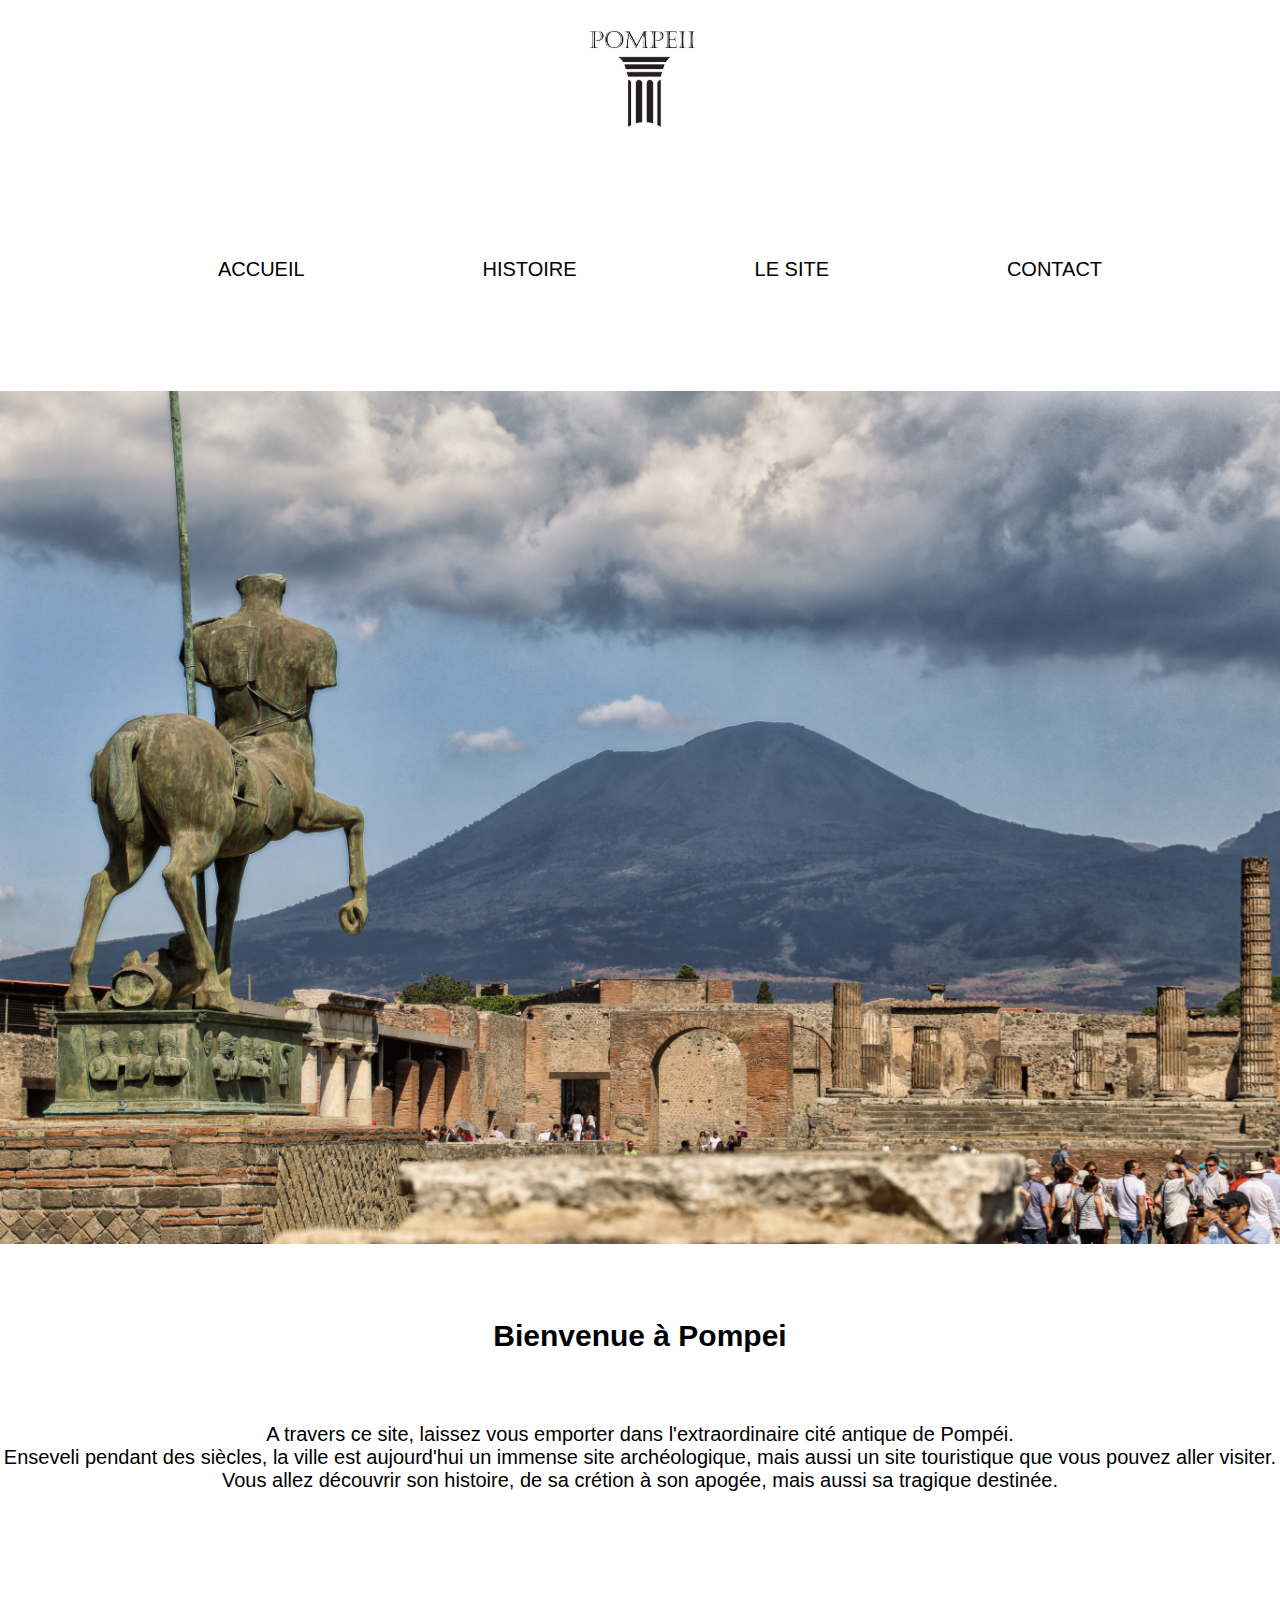
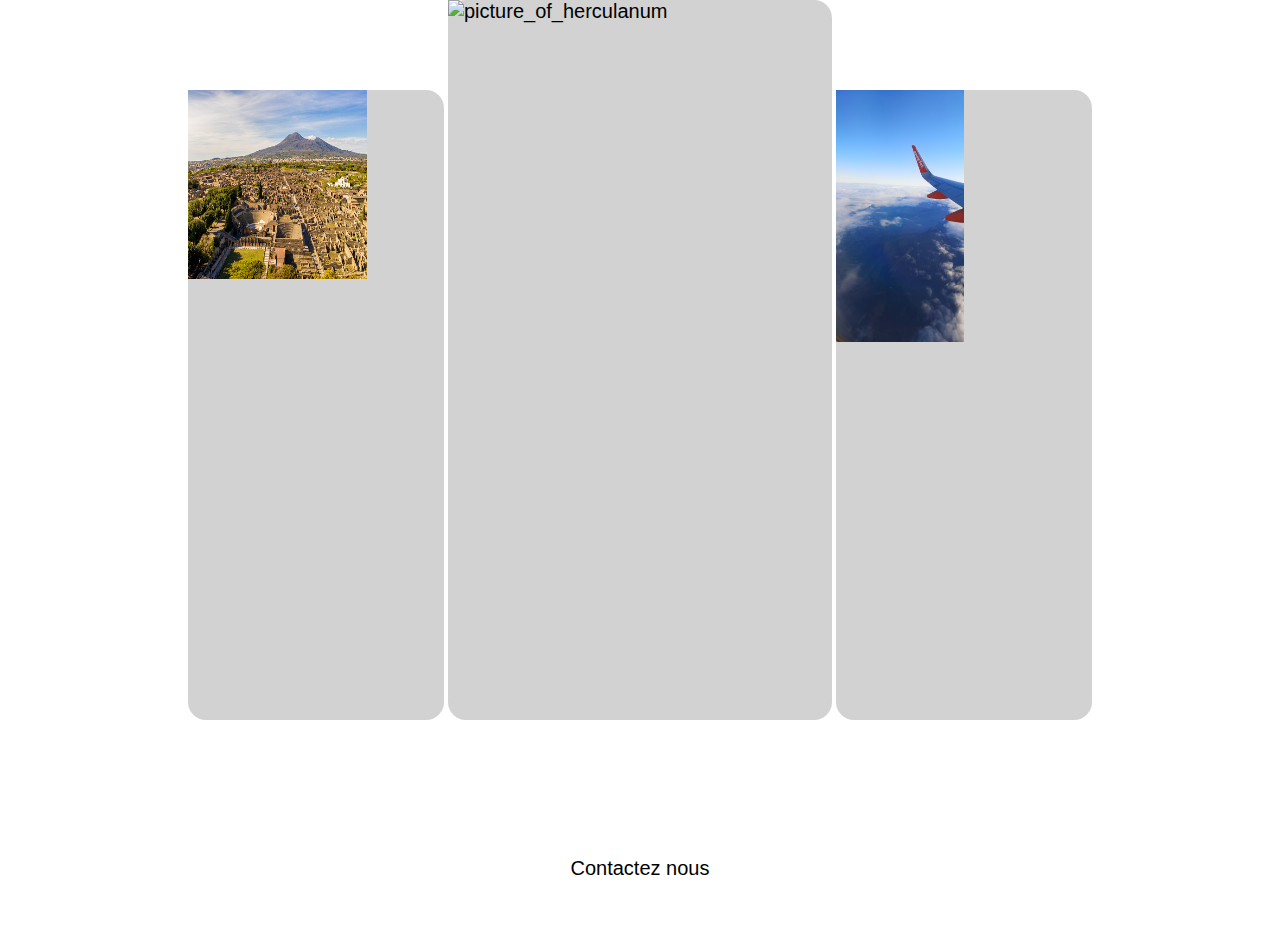
==== index.html @ 2f0d72a9 "add slider and modify files" ====
<!DOCTYPE html>
<html lang="fr">
<head>
    <meta charset="UTF-8">
    <meta http-equiv="X-UA-Compatible" content="IE=edge">
    <meta name="viewport" content="width=device-width, initial-scale=1.0">
    <title>Document</title>
    <link rel="stylesheet" href="style.css">
</head>
<body>
    <div class="div_logo">
        <img class="logo" src="assets/logo-pompei.jpg" alt="logo-pompei">
    </div>
    <header>
        <ul class="menu">
            <li><a href="index.html">ACCUEIL</a></li>
            <li><a href="history.html">HISTOIRE</a></li>
            <li><a href="site.html">LE SITE</a></li>
            <li><a href="contact.html">CONTACT</a></li>
        </ul>
    </header>
    <div class="home">
        <img class="img_home"src="assets/accueil/photo-accueil.jpg" alt="photo_statue_pompei">
    </div>
    <h2>Bienvenue à Pompei</h2>
        <div class="word_home">
            <p>A travers ce site, laissez vous emporter dans l'extraordinaire cité antique de Pompéi.</br>
             Enseveli pendant des siècles, la ville est aujourd'hui un immense site archéologique, mais aussi un site touristique que vous pouvez aller visiter. </br>
             Vous allez découvrir son histoire, de sa crétion à son apogée, mais aussi sa tragique destinée.</p>
        </div>
        <section class="section_img">
            <div class="container_home">
                <img src="assets/accueil/photo-aerienne.jpg" alt="area_of_pompei" width="70%" height="30%">
            </div>
            <div class="container_home2">
                <img class="img_herc" src="assets/accueil/Herculanum.jpg" alt="picture_of_herculanum" width="70%">
            </div>   
            <div class="container_home3">
                <img src="assets/accueil/photo-avion.jpg" alt="picture_by_a_plane" width="50%" height="40%">
            </div>
        </section>
    <footer><a href="contact.html">Contactez nous</a></footer>
</body>
</html>
---- style.css ----
*{
    text-decoration: none;
    font-family:'Georgia','Lucida Sans', 'Lucida Sans Regular', 'Lucida Grande', 'Lucida Sans Unicode', 'Geneva', Verdana, sans-serif
}
    body{
    width: 100%;
    margin:0;
    font-size: 20px;
}
/* CSS body*/
/*CSS header*/
.div_logo{
    width: 100%;
    display: flex;
    justify-content: center;
}

.logo{
    width:15%;
    margin: auto;
}

.menu{
    display: flex;
    justify-content: space-evenly;
    list-style: none;
    padding-top: 10vh;
    padding-bottom: 10vh;
}

.menu a{
    font-size: 20px;
    color: black;
}

.menu a:hover{
   color: red;
   font-size: 32px;
}
/*CSS header*/
/*CSS home*/
.home{
    width: 100%;
}

.img_home{
    width: 100%;
    height: auto;
}

h2{
    padding-top: 5vh;
    padding-bottom: 5vh;
    margin-left: 10%;
    margin-right: 10%;
    text-align: center;
}

.word_home{
text-align: center;
padding-bottom: 20vh;
}

.section_img{
    width: 100%;
    height: 50vh;
    display: flex;
    justify-content: center;
    align-items: flex-end;
    padding-top: 20vh;
    padding-bottom: 10vh;
    
}

.container_home, .container_home3{
    border: 2px solid white;
    border-radius: 20px;
    width: 20%;
    height: 70vh;
    background-color: rgb(210, 210, 210);
}

.container_home2{
    border: 2px solid white;
    border-radius: 20px;
    width: 30%;
    height: 80vh;
    background-color: rgb(210, 210, 210);
}
/*CSS home*/
/*CSS history*/
.history{
    width: 100%;
}

.img_history{
    width: 100%;
    
}

.scetion_history{
    width: 100%;
}

.div_history{
    padding-left: 5%;
    padding-right: 5%;
}

.panorama{
    width: 100%;
    height: 40vh;
    padding-bottom: 10vh;
    padding-top: 10vh;
    display: flex;
    justify-content: center;
}
    


.img-history2{
    width: 100%;
    display: flex;
    justify-content: space-around;
    padding-top: 10vh;
    padding-bottom: 10vh;
}
/*CSS history*/
/*CSS site*/
.site{
    width: 100%;
}

.img_site{
    width: 100%;
}

.div_slider{
     width: 100%;
     height: 60vh;
     display: flex;
     justify-content: center;
}

 .slider{
    width: 40%;
    height: 50vh;
    animation: animate 120s linear infinite;
    background-size: cover;
    background-color: black;
}

/*@keyframes animate{
    0%,100%{
        background-image: url(assets/slider/photo1);
    }
    7%{
        background-image: url(assets/slider/photo2.jpg);
    }
    13%{
        background-image: url(assets/slider/photo3.jpg);
    }
    20%{
        background-image: url(assets/slider/photo4.jpg);
    }
    26%{
        background-image: url(assets/slider/photo5.jpg);
    }
    33%{
        background-image: url(assets/slider/photo6.jpg);
    }
    39%{
        background-image: url(assets/slider/photo7.jpg);
    }
    47%{
        background-image: url(assets/slider/photo8.jpg);
    }
    53%{
        background-image: url(assets/slider/photo9.jpg);
    }
    59%{
        background-image: url(assets/slider/photo10.jpg);
    }
    65%{
        background-image: url(assets/slider/photo11.jpg);
    }
    71%{
        background-image: url(assets/slider/photo12.jpg);
    }
    77%{
        background-image: url(assets/slider/photo13.jpg);
    }
    83%{
        background-image: url(assets/slider/photo14.jpg);
    }
    90%{
        background-image: url(assets/slider/photo15.jpg);
    }
    
}*/
/*CSS site*/
/*CSS footer*/
footer{
    text-align: center;
    padding-bottom: 5vh;
    padding-top: 5vh;
}

footer a{
    color: black;
}
/*CSS footer*/
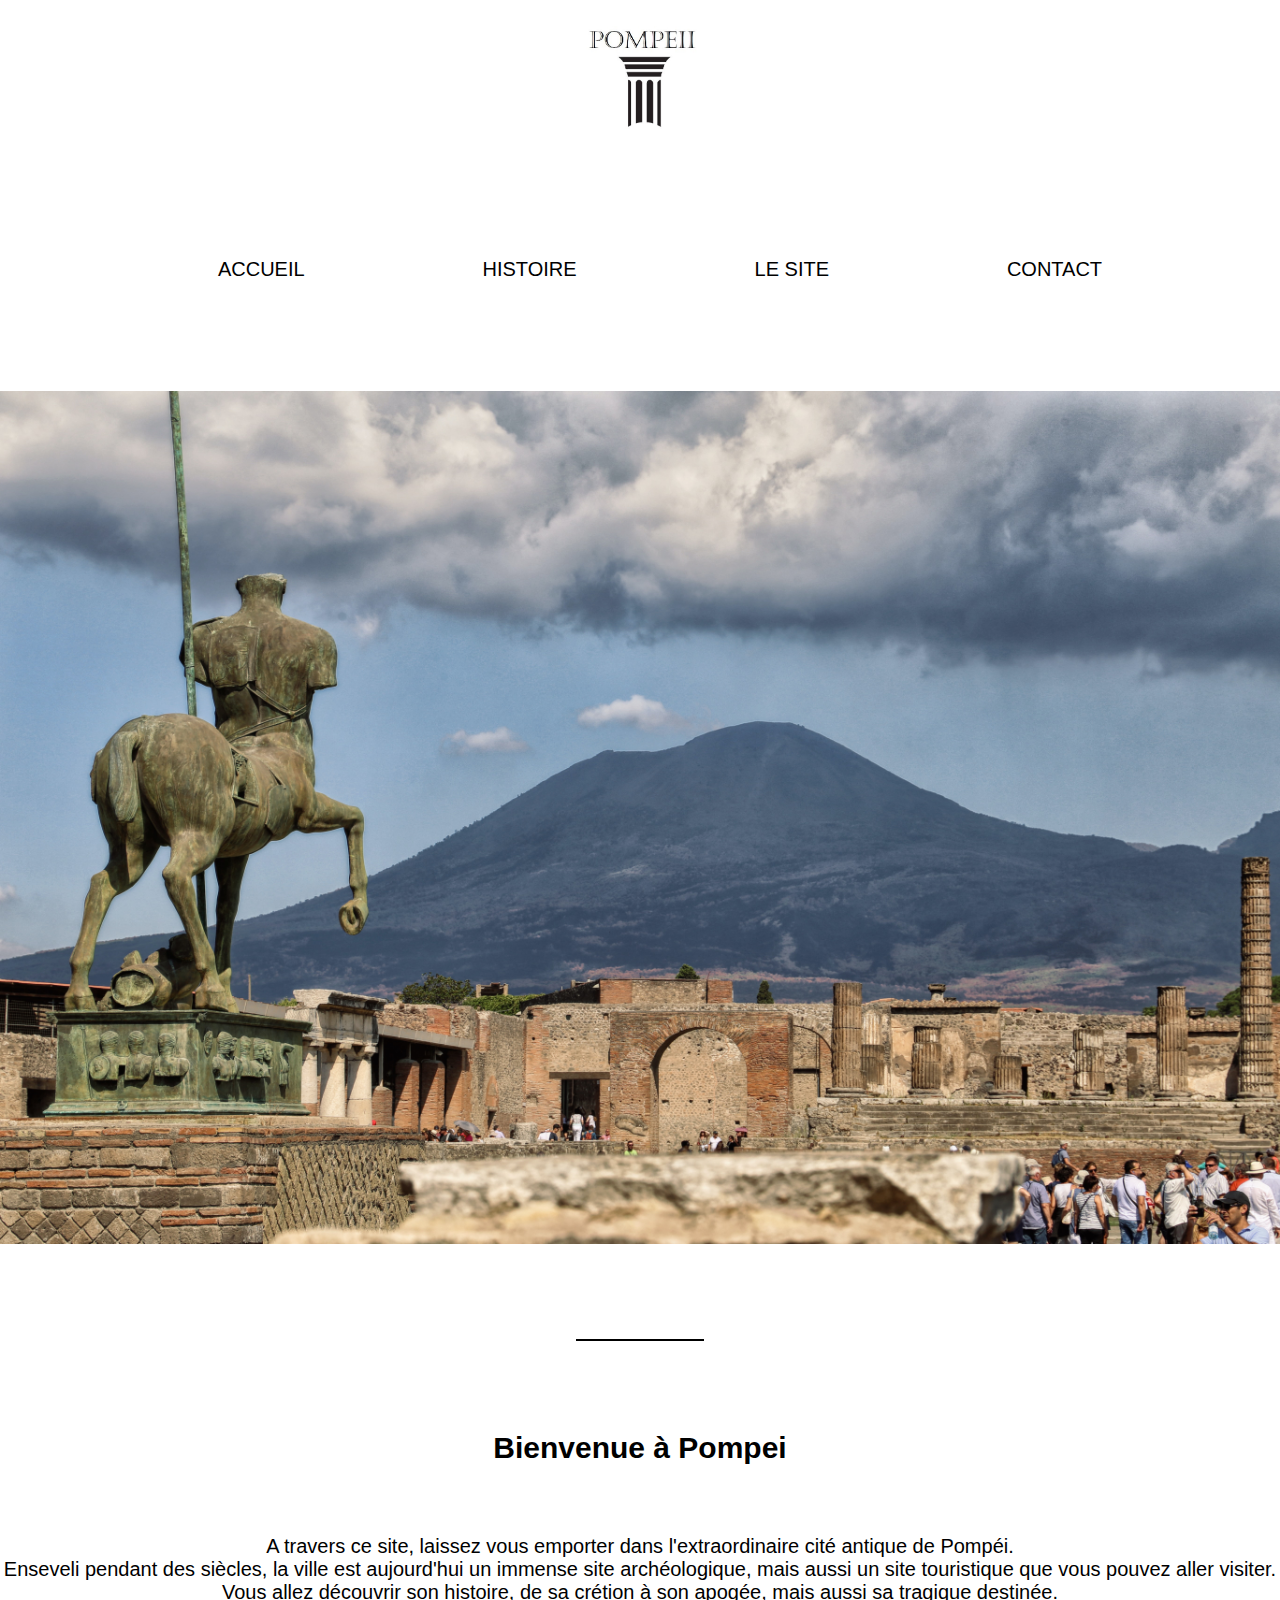
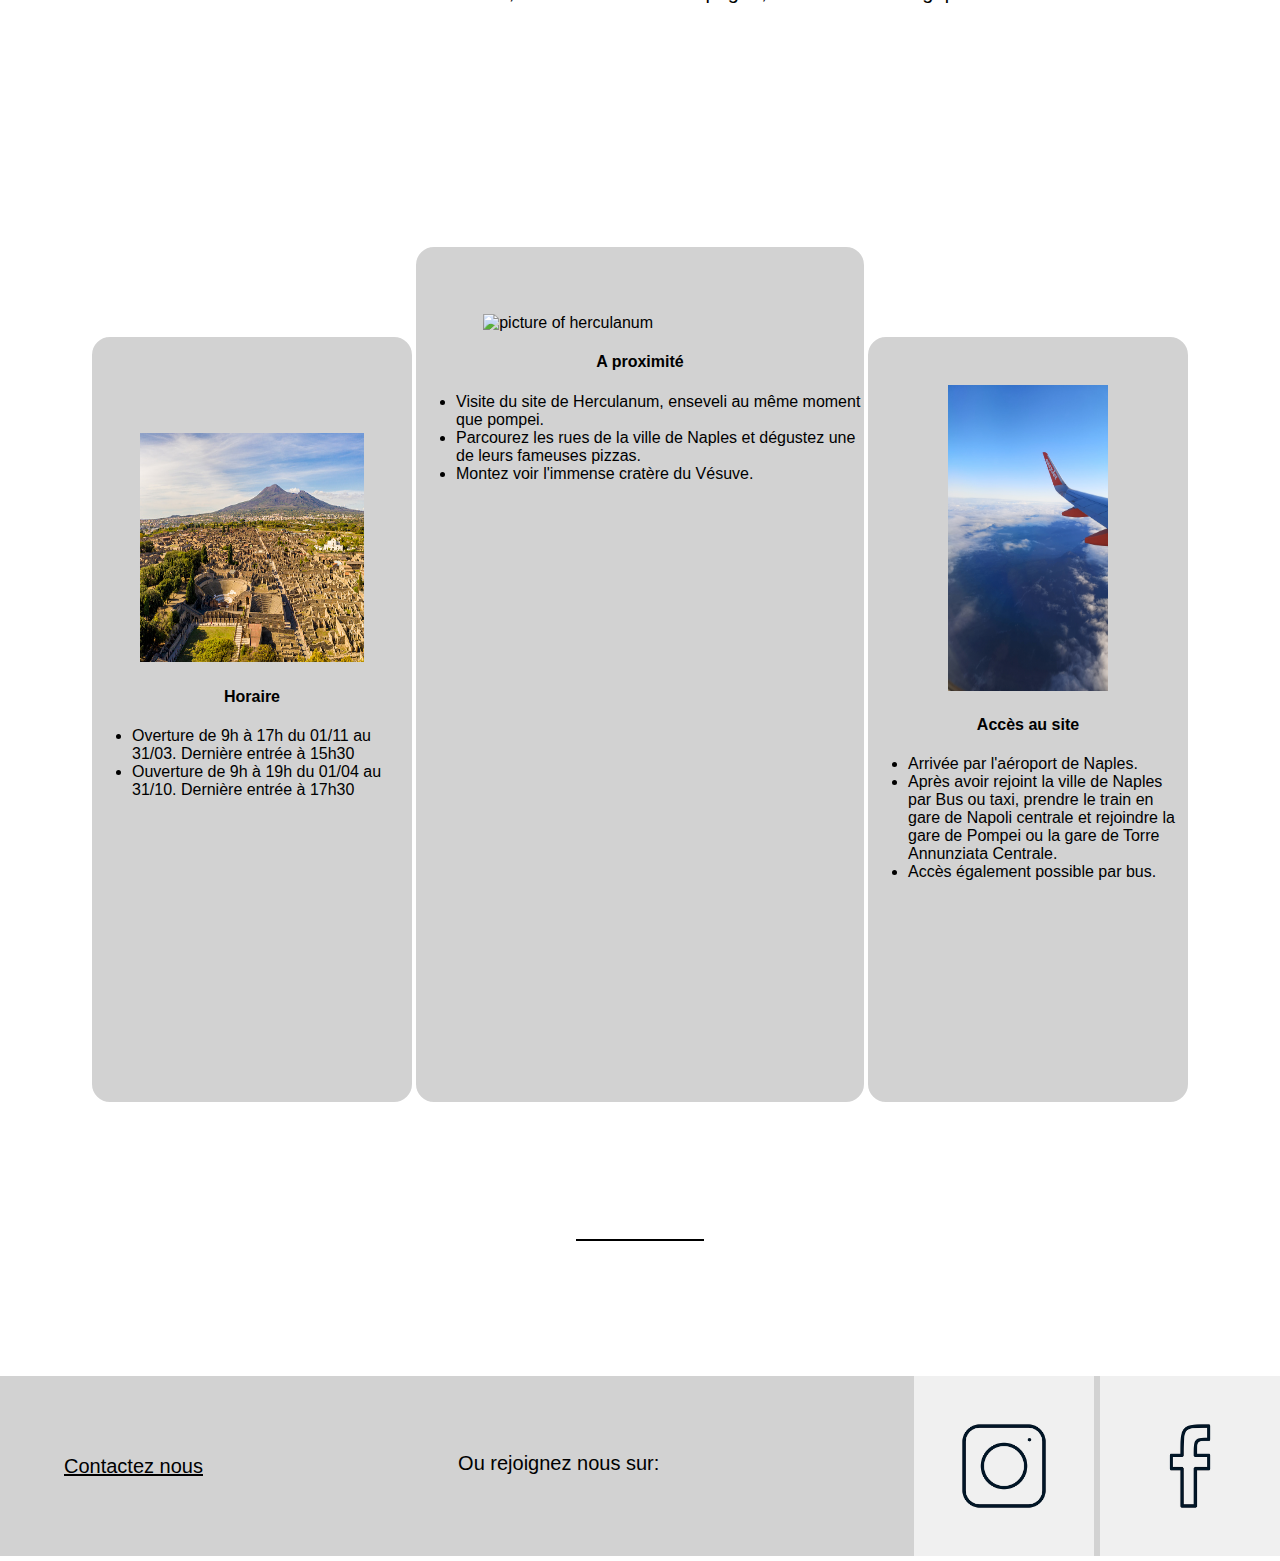
==== commit 05537a04: "modify files and create a carousel" ====
--- a/index.html
+++ b/index.html
@@ -22,6 +22,8 @@
     <div class="home">
         <img class="img_home"src="assets/accueil/photo-accueil.jpg" alt="photo_statue_pompei">
     </div>
+    <div class="border">
+    </div>
     <h2>Bienvenue à Pompei</h2>
         <div class="word_home">
             <p>A travers ce site, laissez vous emporter dans l'extraordinaire cité antique de Pompéi.</br>
@@ -30,15 +32,45 @@
         </div>
         <section class="section_img">
             <div class="container_home">
-                <img src="assets/accueil/photo-aerienne.jpg" alt="area_of_pompei" width="70%" height="30%">
+                <img src="assets/accueil/photo-aerienne.jpg" alt="area of pompei" width="70%" height="30%">
+                <h4>Horaire</h4>
+                <ul>
+                    <li>Overture de 9h à 17h du 01/11 au 31/03. Dernière entrée à 15h30</li>
+                    <li>Ouverture de 9h à 19h du 01/04 au 31/10. Dernière entrée à 17h30</li>
+                </ul>
             </div>
             <div class="container_home2">
-                <img class="img_herc" src="assets/accueil/Herculanum.jpg" alt="picture_of_herculanum" width="70%">
+                <img class="img_herc" src="assets/accueil/Herculanum.jpg" alt="picture of herculanum" width="70%">
+                <h4>A proximité</h4>
+                <ul>
+                    <li>Visite du site de Herculanum, enseveli au même moment que pompei.</li>
+                    <li>Parcourez les rues de la ville de Naples et dégustez une de leurs fameuses pizzas.</li>
+                    <li>Montez voir l'immense cratère du Vésuve.</li>
+                </ul>
             </div>   
             <div class="container_home3">
-                <img src="assets/accueil/photo-avion.jpg" alt="picture_by_a_plane" width="50%" height="40%">
+                <img src="assets/accueil/photo-avion.jpg" alt="picture by a plane" width="50%" height="40%">
+                <h4>Accès au site</h4>
+                <ul>
+                    <li>Arrivée par l'aéroport de Naples.</li>
+                    <li>Après avoir rejoint la ville de Naples par Bus ou taxi, prendre le train en gare de Napoli centrale et rejoindre la gare de Pompei ou la gare de Torre Annunziata Centrale.</li>
+                    <li>Accès également possible par bus.</li>
+                </ul>
             </div>
         </section>
-    <footer><a href="contact.html">Contactez nous</a></footer>
+        <div class="border">
+        </div>
+    <footer>
+        <div class="div_footer1">
+            <a href="contact.html">Contactez nous</a>
+        </div>
+        <div class="div_footer2">
+            <p>Ou rejoignez nous sur:</p>
+        </div>
+        <div class="div_footer3">
+            <img src="assets/logo_insta.png" alt="logo reseau sociaux"  height="100%">
+            <img src="assets/logo_facebook.png" alt="logo de facebook" height="100%">
+        </div>
+    </footer>
 </body>
 </html>--- a/style.css
+++ b/style.css
@@ -3,7 +3,6 @@
     font-family:'Georgia','Lucida Sans', 'Lucida Sans Regular', 'Lucida Grande', 'Lucida Sans Unicode', 'Geneva', Verdana, sans-serif
 }
     body{
-    width: 100%;
     margin:0;
     font-size: 20px;
 }
@@ -34,22 +33,30 @@
 }
 
 .menu a:hover{
-   color: red;
-   font-size: 32px;
+   text-shadow: black 10px 15px 10px;
+   font-size: 25px;
 }
 /*CSS header*/
 /*CSS home*/
 .home{
     width: 100%;
+   
 }
 
 .img_home{
     width: 100%;
-    height: auto;
+}
+
+.border{
+    width: 10%;
+    border-bottom: 2px solid black;
+    margin-top: 10vh;
+    margin-bottom: 10vh;
+    margin-left: 45%;
+    margin-right: 45%;
 }
 
 h2{
-    padding-top: 5vh;
     padding-bottom: 5vh;
     margin-left: 10%;
     margin-right: 10%;
@@ -58,35 +65,55 @@
 
 .word_home{
 text-align: center;
-padding-bottom: 20vh;
 }
 
 .section_img{
     width: 100%;
-    height: 50vh;
+    height: 100vh;
     display: flex;
     justify-content: center;
     align-items: flex-end;
     padding-top: 20vh;
-    padding-bottom: 10vh;
-    
+    padding-bottom: 5vh; 
 }
 
 .container_home, .container_home3{
     border: 2px solid white;
     border-radius: 20px;
-    width: 20%;
-    height: 70vh;
+    width: 25%;
+    height: 85vh;
     background-color: rgb(210, 210, 210);
 }
 
 .container_home2{
     border: 2px solid white;
     border-radius: 20px;
-    width: 30%;
-    height: 80vh;
+    width: 35%;
+    height: 95vh;
     background-color: rgb(210, 210, 210);
 }
+
+.container_home img{
+    padding-left: 15%;
+    padding-top: 30%;
+}
+.container_home2 img{
+    padding-left: 15%;
+    padding-top: 15%;
+}
+.container_home3 img{
+    padding-left: 25%;
+    padding-top: 15%;
+}
+
+.container_home, .container_home2, .container_home3{
+    font-size: 16px;
+}
+.container_home h4, .container_home2 h4, .container_home3 h4{
+    text-align: center;
+}
+
+
 /*CSS home*/
 /*CSS history*/
 .history{
@@ -135,7 +162,83 @@
     width: 100%;
 }
 
-.div_slider{
+.container {
+    position: relative;
+    width: 320px;
+    height: 100vh;
+    margin: 100px auto 0 auto;
+    perspective: 1000px;
+
+  }
+  
+  .carousel {
+    position: absolute;
+    width: 100%;
+    height: 100%;
+    transform-style: preserve-3d; 
+    animation: rotate360 30s infinite forwards linear;}
+
+    .img-carousel { 
+        position: absolute;
+        width: 300px;
+        height: 187px;
+        top: 20px;
+        left: 10px;
+        right: 10px;
+        background-size: cover;
+        box-shadow:inset 0 0 0 2000px rgba(0,0,0,0.5);
+        display: flex;
+      }
+
+    .img-carousel:nth-child(1){
+        background-image: url(assets/site/photo1.jpg);
+        transform:rotateY(0deg) translateZ(200px) ;}
+
+    .img-carousel:nth-child(2){
+        background-image: url(assets/site/photo2.jpg);
+        transform: rotateY(40deg) translateZ(200px);
+    }
+    .img-carousel:nth-child(3){
+        background-image: url(assets/site/photo3.jpg);
+        transform: rotateY(80deg) translateZ(200px);
+    }
+    .img-carousel:nth-child(4){
+        background-image: url(assets/site/photo4.jpg);
+        transform: rotateY(120deg) translate(200px);
+    }
+    .img-carousel:nth-child(5){
+        background-image: url(assets/site/photo5.jpg);
+        transform: rotateY(160deg) translate(200px);
+    }
+    .img-carousel:nth-child(6){
+        background-image: url(assets/site/photo6.jpg);
+        transform: rotateY(200deg) translate(430px);
+    }
+    .img-carousel:nth-child(7){
+        background-image: url(assets/site/photo7.jpg);
+        transform:rotateY(240deg) translate(200px)
+    }
+    .img-carousel:nth-child(8){
+        background-image:url(assets/site/photo8.jpg);
+        transform: rotateY(280deg) translate(430px);
+    }
+    .img-carousel:nth-child(9){
+        background-image: url(assets/site/photo9.jpg);
+        transform: rotateY(320deg) translate(430px);
+    }
+
+    @keyframes rotate360{
+        from {
+            transform: rotateY(0deg);
+          }
+          to {
+            transform: rotateY(-360deg);
+          }
+        }
+        
+
+
+/*.div_slider{
      width: 100%;
      height: 60vh;
      display: flex;
@@ -150,7 +253,7 @@
     background-color: black;
 }
 
-/*@keyframes animate{
+@keyframes animate{
     0%,100%{
         background-image: url(assets/slider/photo1);
     }
@@ -201,12 +304,36 @@
 /*CSS site*/
 /*CSS footer*/
 footer{
-    text-align: center;
-    padding-bottom: 5vh;
-    padding-top: 5vh;
-}
-
-footer a{
+    width: 100%;
+    height: 20vh;
+    background-color: rgb(210, 210, 210);
+    margin-top: 15vh;
+    display: flex;
+    justify-content: space-between
+      
+}
+
+.div_footer1{
+   padding-left: 5%;    
+}
+.div_footer1 a{
     color: black;
-}
+    line-height: 20vh;
+    text-decoration: underline;   
+}
+
+.div_footer2 p{
+    line-height: 15vh
+}
+
+footer a:hover{
+    font-size: 25px;
+}
+
+
+
+
+    
+
+
 /*CSS footer*/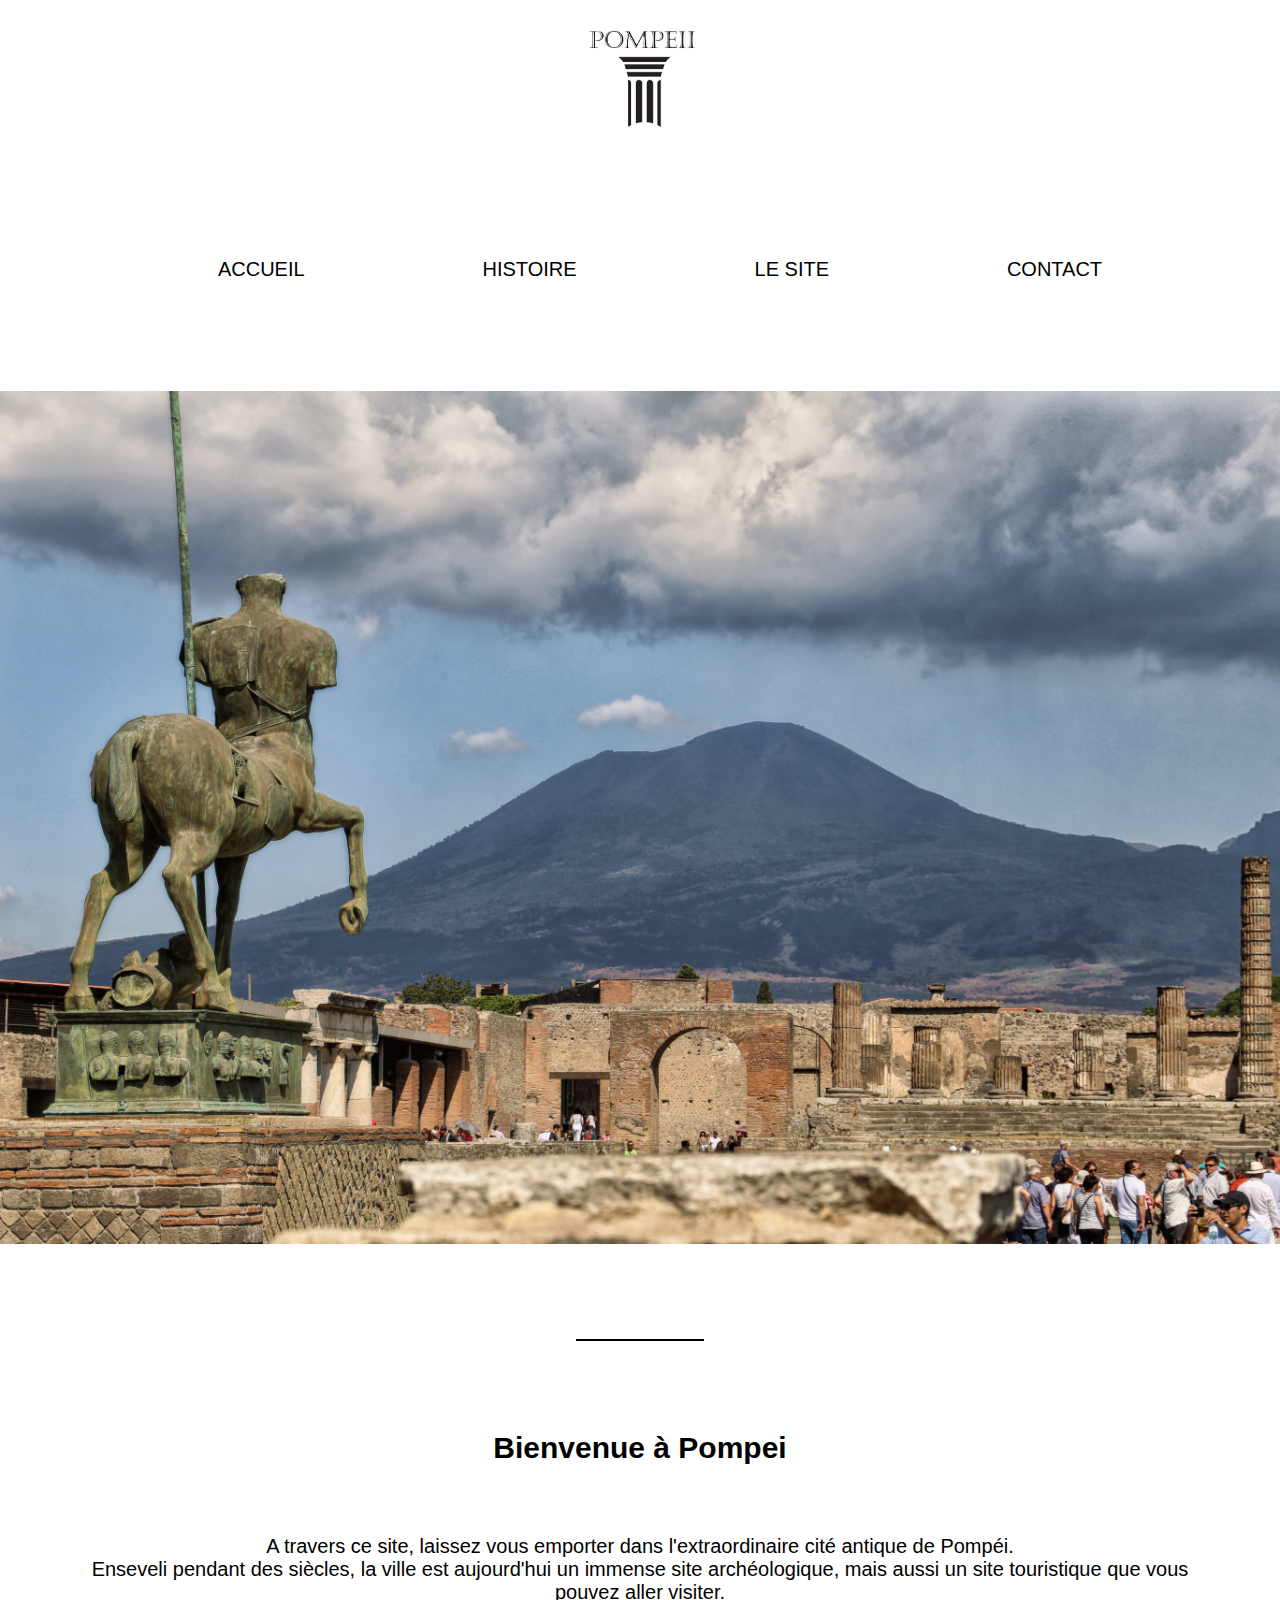
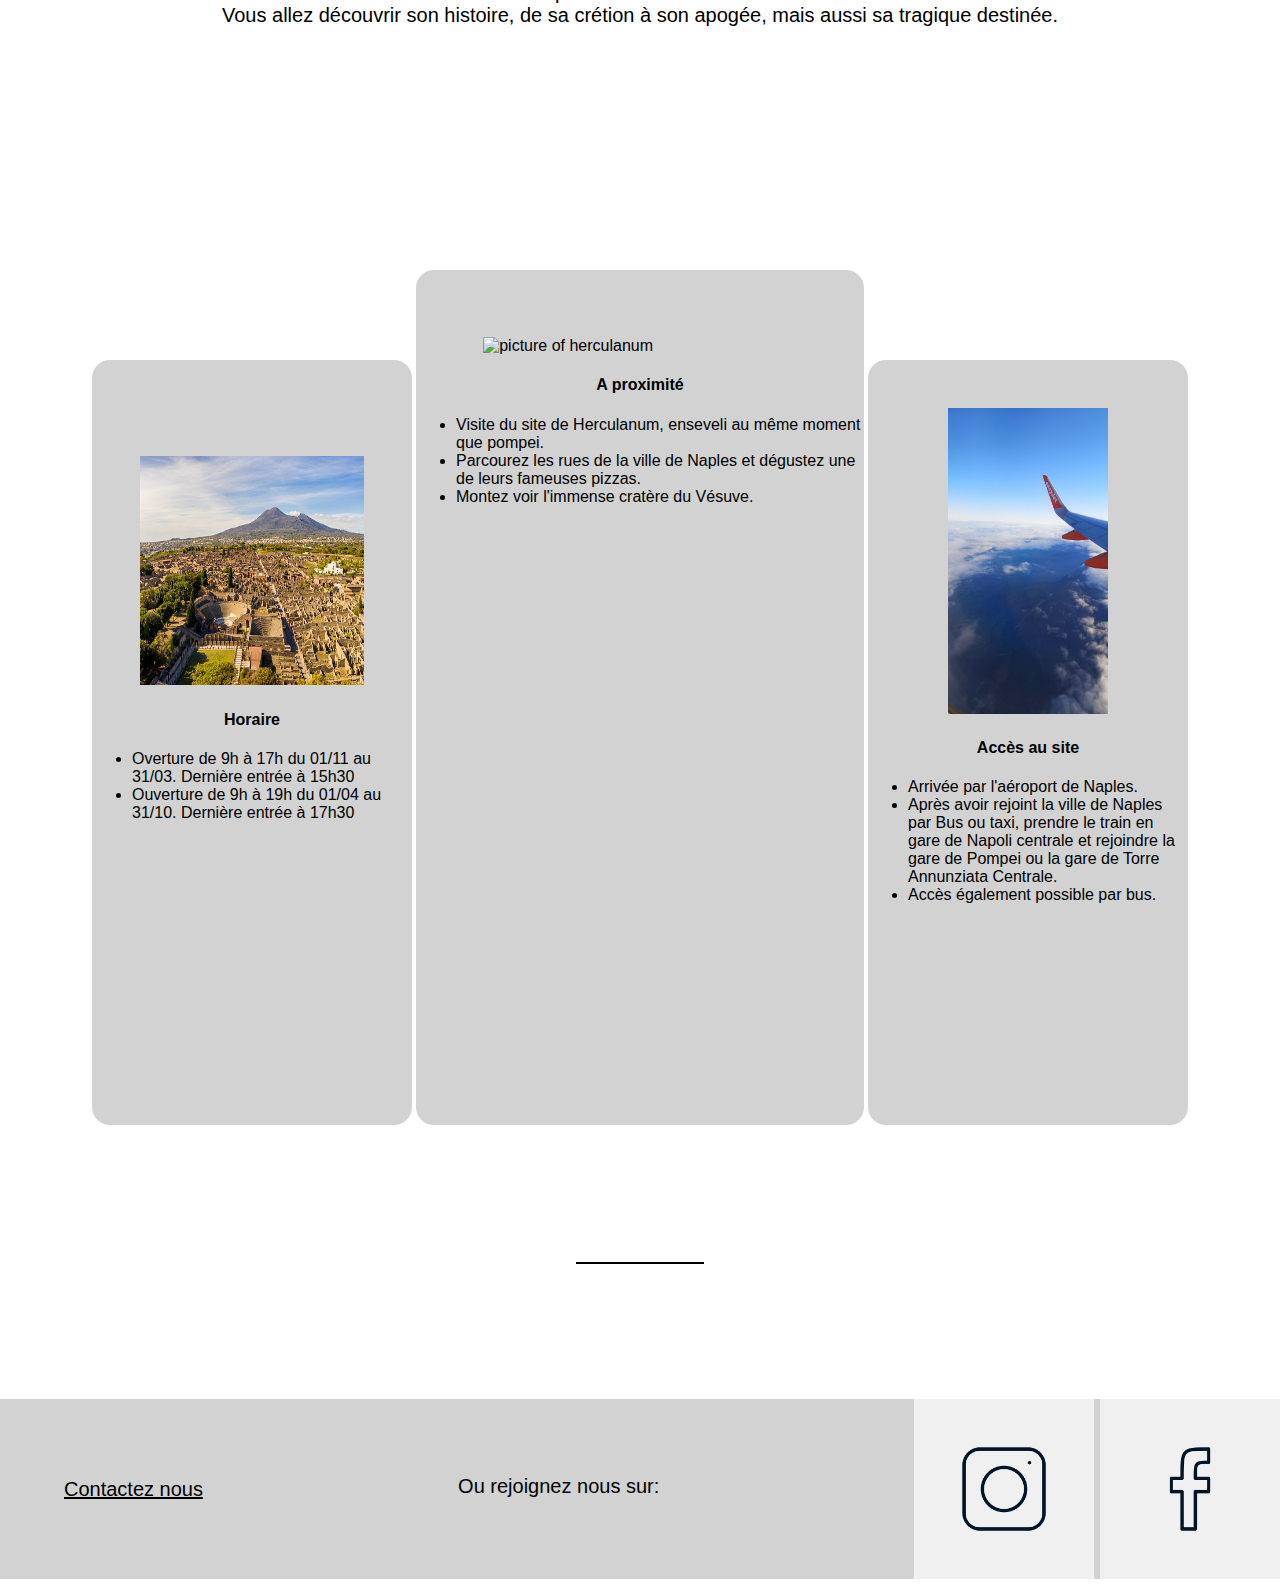
==== commit b1ab0159: "Finish pages html and start the media querie" ====
--- a/index.html
+++ b/index.html
@@ -12,12 +12,14 @@
         <img class="logo" src="assets/logo-pompei.jpg" alt="logo-pompei">
     </div>
     <header>
-        <ul class="menu">
-            <li><a href="index.html">ACCUEIL</a></li>
-            <li><a href="history.html">HISTOIRE</a></li>
-            <li><a href="site.html">LE SITE</a></li>
-            <li><a href="contact.html">CONTACT</a></li>
-        </ul>
+        <nav>
+            <ul class="menu">
+                <li><a href="index.html">ACCUEIL</a></li>
+                <li><a href="history.html">HISTOIRE</a></li>
+                <li><a href="site.html">LE SITE</a></li>
+                <li><a href="contact.html">CONTACT</a></li>
+            </ul>
+        </nav>
     </header>
     <div class="home">
         <img class="img_home"src="assets/accueil/photo-accueil.jpg" alt="photo_statue_pompei">
--- a/style.css
+++ b/style.css
@@ -36,6 +36,8 @@
    text-shadow: black 10px 15px 10px;
    font-size: 25px;
 }
+
+
 /*CSS header*/
 /*CSS home*/
 .home{
@@ -65,6 +67,11 @@
 
 .word_home{
 text-align: center;
+width: 100%;
+}
+.word_home p{
+    padding-left: 5%;
+    padding-right: 5%;
 }
 
 .section_img{
@@ -125,11 +132,11 @@
     
 }
 
-.scetion_history{
-    width: 100%;
-}
-
-.div_history{
+.section_paragraph{
+    width: 100%;
+}
+
+.div_paragraph{
     padding-left: 5%;
     padding-right: 5%;
 }
@@ -137,13 +144,11 @@
 .panorama{
     width: 100%;
     height: 40vh;
-    padding-bottom: 10vh;
+    margin-bottom: 35vh;
     padding-top: 10vh;
     display: flex;
     justify-content: center;
 }
-    
-
 
 .img-history2{
     width: 100%;
@@ -151,6 +156,10 @@
     justify-content: space-around;
     padding-top: 10vh;
     padding-bottom: 10vh;
+}
+
+.img-history2 img{
+    border-radius: 10px;
 }
 /*CSS history*/
 /*CSS site*/
@@ -168,7 +177,7 @@
     height: 100vh;
     margin: 100px auto 0 auto;
     perspective: 1000px;
-
+    
   }
   
   .carousel {
@@ -176,55 +185,54 @@
     width: 100%;
     height: 100%;
     transform-style: preserve-3d; 
-    animation: rotate360 30s infinite forwards linear;}
+    animation: rotate360 60s infinite forwards linear;}
 
     .img-carousel { 
         position: absolute;
-        width: 300px;
-        height: 187px;
-        top: 20px;
+        width: 80%;
+        height: 40%;
+        top: 150px;
         left: 10px;
         right: 10px;
-        background-size: cover;
-        box-shadow:inset 0 0 0 2000px rgba(0,0,0,0.5);
+        background-size:cover;
         display: flex;
       }
 
     .img-carousel:nth-child(1){
-        background-image: url(assets/site/photo1.jpg);
-        transform:rotateY(0deg) translateZ(200px) ;}
-
+        background-image: url(assets/slider/photo.portrait\ \(1\).jpg);
+        transform:rotateY(0deg) translateZ(430px);
+    }
     .img-carousel:nth-child(2){
-        background-image: url(assets/site/photo2.jpg);
-        transform: rotateY(40deg) translateZ(200px);
+        background-image: url(assets/slider/photo.portrait\ \(2\).jpg);
+        transform: rotateY(40deg) translateZ(430px);
     }
     .img-carousel:nth-child(3){
-        background-image: url(assets/site/photo3.jpg);
-        transform: rotateY(80deg) translateZ(200px);
+        background-image: url(assets/slider/photo.portrait\ \(3\).jpg);
+        transform: rotateY(80deg) translateZ(430px);
     }
     .img-carousel:nth-child(4){
-        background-image: url(assets/site/photo4.jpg);
-        transform: rotateY(120deg) translate(200px);
+        background-image: url(assets/slider/photo.portrait\ \(4\).jpg);
+        transform: rotateY(120deg) translateZ(430px);
     }
     .img-carousel:nth-child(5){
-        background-image: url(assets/site/photo5.jpg);
-        transform: rotateY(160deg) translate(200px);
+        background-image: url(assets/slider/photo.portrait\ \(5\).jpg);
+        transform: rotateY(160deg) translateZ(430px);
     }
     .img-carousel:nth-child(6){
-        background-image: url(assets/site/photo6.jpg);
-        transform: rotateY(200deg) translate(430px);
+        background-image: url(assets/slider/photo.portrait\ \(6\).jpg);
+        transform: rotateY(200deg) translateZ(430px);
     }
     .img-carousel:nth-child(7){
-        background-image: url(assets/site/photo7.jpg);
-        transform:rotateY(240deg) translate(200px)
+        background-image: url(assets/slider/photo.paysage\ \(7\).jpg);
+        transform:rotateY(240deg) translateZ(430px)
     }
     .img-carousel:nth-child(8){
-        background-image:url(assets/site/photo8.jpg);
-        transform: rotateY(280deg) translate(430px);
+        background-image:url(assets/slider/photo.paysage\ \(8\).jpg);
+        transform: rotateY(280deg) translateZ(430px);
     }
     .img-carousel:nth-child(9){
-        background-image: url(assets/site/photo9.jpg);
-        transform: rotateY(320deg) translate(430px);
+        background-image: url(assets/slider/photo.paysage\ \(9\).jpg);
+        transform: rotateY(320deg) translateZ(430px);
     }
 
     @keyframes rotate360{
@@ -236,72 +244,49 @@
           }
         }
         
-
-
-/*.div_slider{
-     width: 100%;
-     height: 60vh;
-     display: flex;
-     justify-content: center;
-}
-
- .slider{
-    width: 40%;
-    height: 50vh;
-    animation: animate 120s linear infinite;
-    background-size: cover;
-    background-color: black;
-}
-
-@keyframes animate{
-    0%,100%{
-        background-image: url(assets/slider/photo1);
-    }
-    7%{
-        background-image: url(assets/slider/photo2.jpg);
-    }
-    13%{
-        background-image: url(assets/slider/photo3.jpg);
-    }
-    20%{
-        background-image: url(assets/slider/photo4.jpg);
-    }
-    26%{
-        background-image: url(assets/slider/photo5.jpg);
-    }
-    33%{
-        background-image: url(assets/slider/photo6.jpg);
-    }
-    39%{
-        background-image: url(assets/slider/photo7.jpg);
-    }
-    47%{
-        background-image: url(assets/slider/photo8.jpg);
-    }
-    53%{
-        background-image: url(assets/slider/photo9.jpg);
-    }
-    59%{
-        background-image: url(assets/slider/photo10.jpg);
-    }
-    65%{
-        background-image: url(assets/slider/photo11.jpg);
-    }
-    71%{
-        background-image: url(assets/slider/photo12.jpg);
-    }
-    77%{
-        background-image: url(assets/slider/photo13.jpg);
-    }
-    83%{
-        background-image: url(assets/slider/photo14.jpg);
-    }
-    90%{
-        background-image: url(assets/slider/photo15.jpg);
-    }
-    
-}*/
+        .section_flex_img{
+            width: 100%;
+        }
+        .div_flex_img{
+            display: flex;
+            justify-content: space-around;
+            flex-wrap: wrap;
+            width: 100%;
+        }   
+        
+        .div_flex_img img{
+            border: solid 5px white;
+            border-radius: 30px;
+            margin-bottom: 5vh;       
+        }
 /*CSS site*/
+/*CSS contact*/
+form{
+    display: flex;
+    flex-direction: column;
+    width: 100%;
+    margin-top: 15vh;
+}
+
+form input, form textarea, form label{
+    width: 50%;
+    margin-left: 25%;   
+}
+
+form .button{
+   width: 15%;
+   margin-left:60%;
+}
+
+.bye{
+    font-style:oblique;
+    font-weight: bold;
+    text-align: center;
+    padding-top: 15vh;
+    padding-bottom: 5vh;
+}
+
+/*CSS contact*/
 /*CSS footer*/
 footer{
     width: 100%;
@@ -329,11 +314,43 @@
 footer a:hover{
     font-size: 25px;
 }
-
-
-
-
-    
-
-
-/*CSS footer*/+/*CSS footer*/
+/*CSS Media query*/
+@media screen and (max-width:800px) {
+    body{
+        font-size: 14px;
+    }
+    .logo{
+        width: 25%;
+    }
+   .menu{
+       display: flex;
+       flex-direction: column;
+       text-align: center;
+       padding-left: 15%;
+       padding-right: 15%;
+   }
+
+   .menu li{
+      border: 2px solid black;
+      width: 50%;
+      margin-left: 25%;
+      margin-right: 25%;
+   }
+
+   .menu a{
+       font-size: 16px;
+   }
+   .section_img{
+       display: flex;
+       flex-direction: column;
+       height: 225vh;
+   }
+   .container_home, .container_home2, .container_home3{
+       margin-right: 25%;
+       margin-left: 25%;
+       width: 50%;
+       height: 20%;
+   }
+
+}
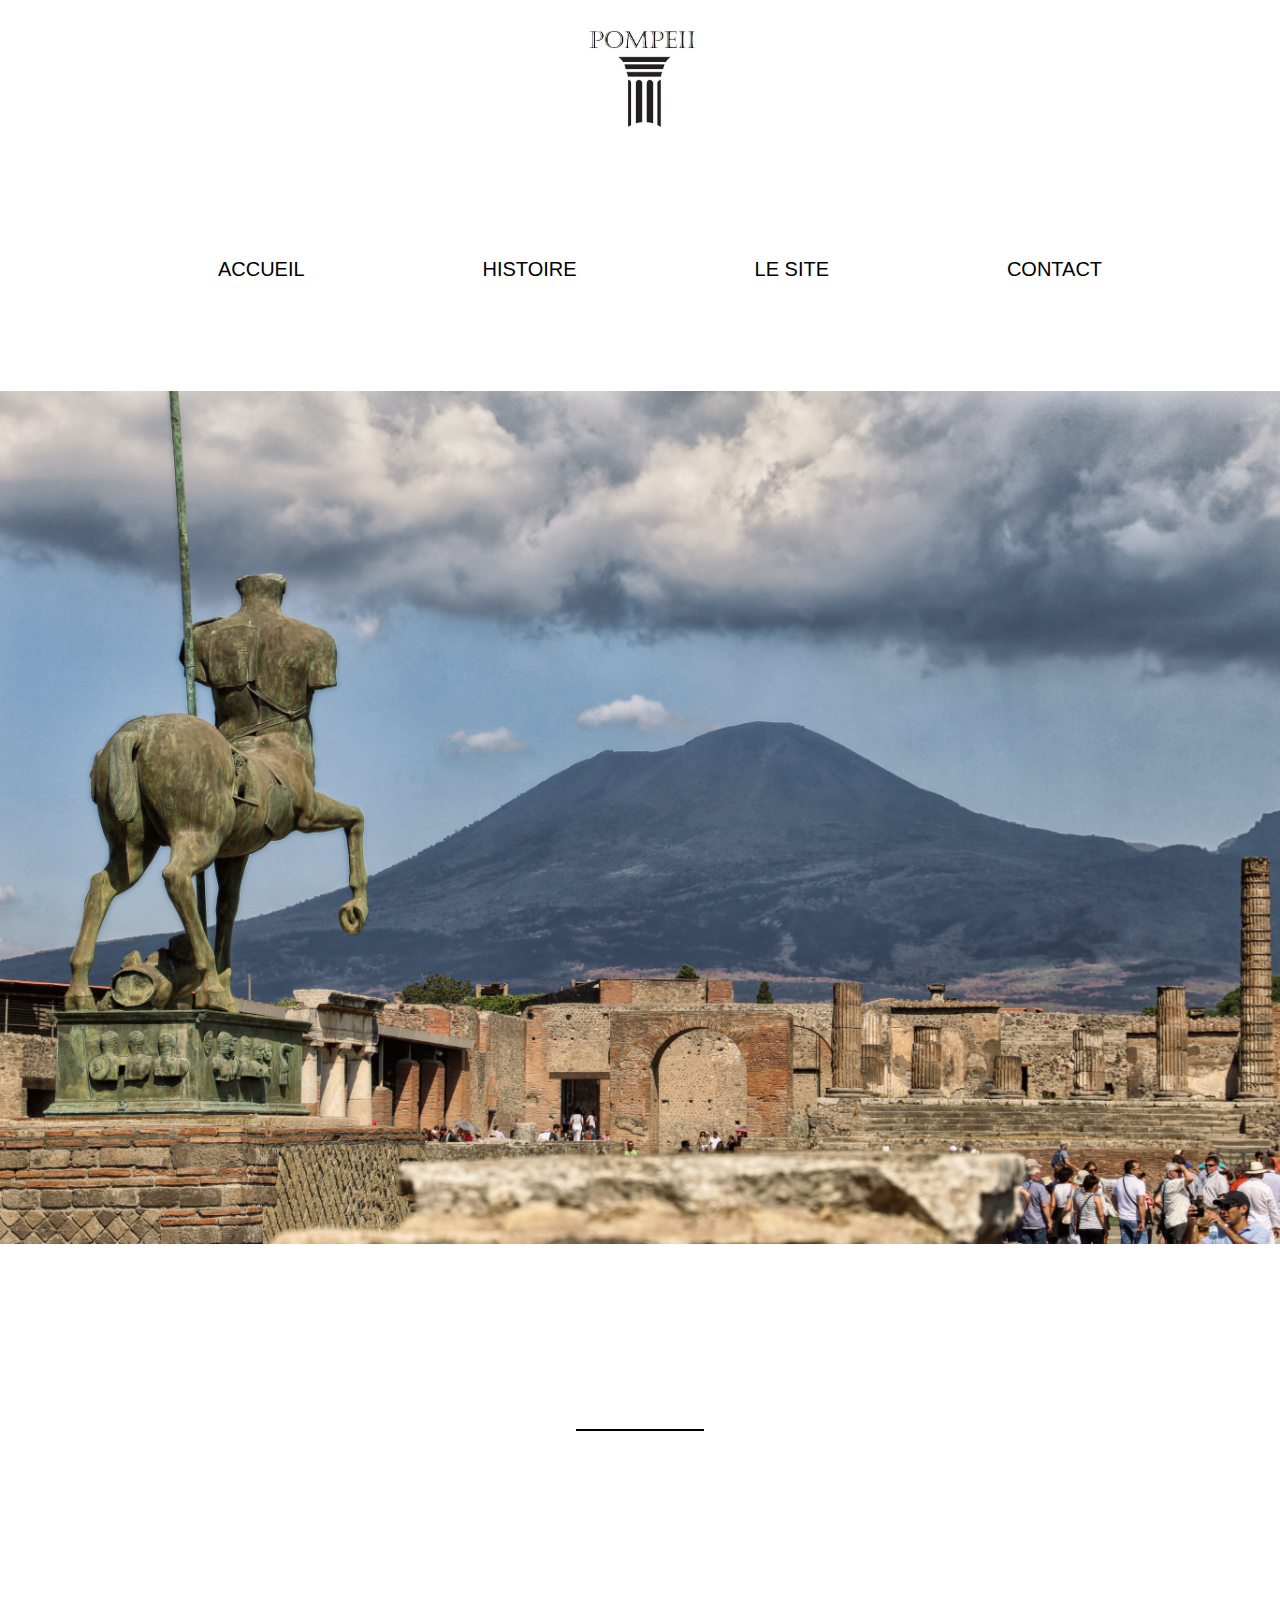
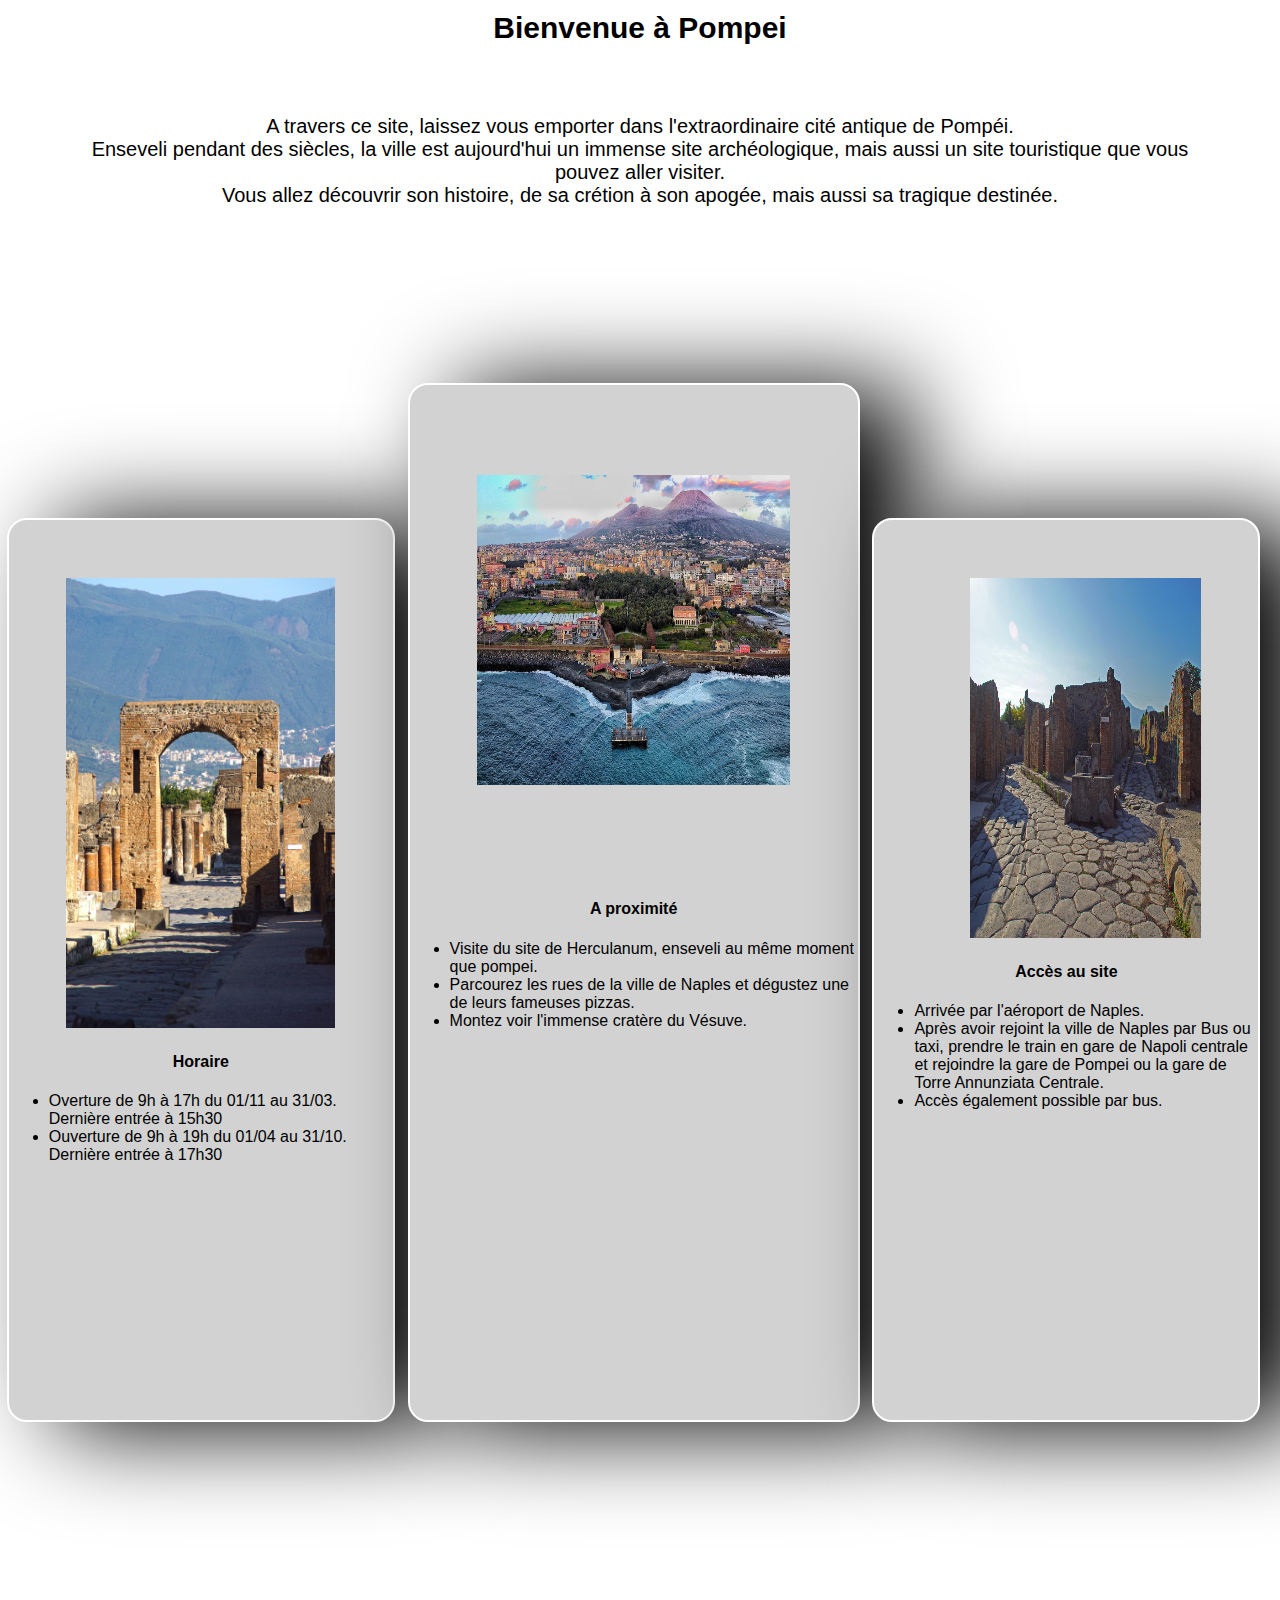
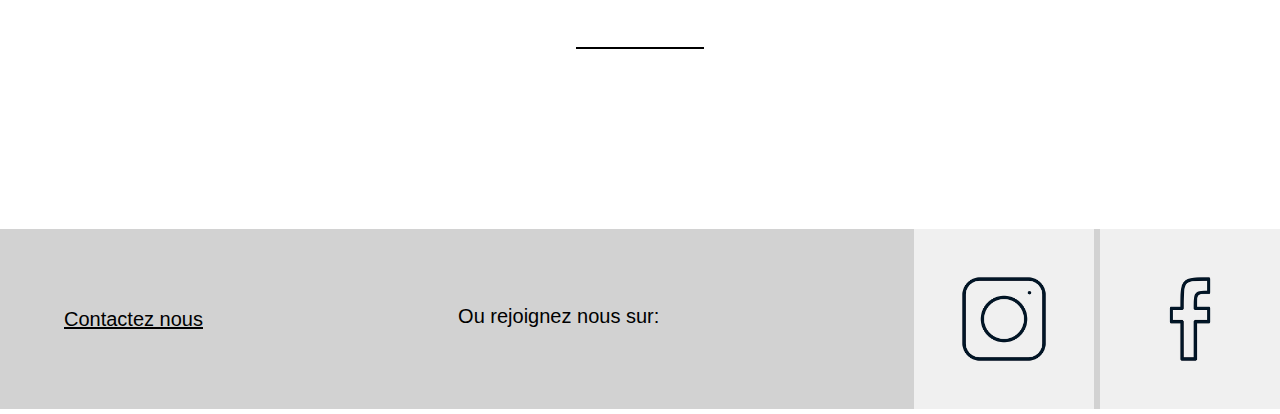
==== commit e7985e9e: "delete some pictures and make a box-shadow" ====
--- a/index.html
+++ b/index.html
@@ -34,7 +34,7 @@
         </div>
         <section class="section_img">
             <div class="container_home">
-                <img src="assets/accueil/photo-aerienne.jpg" alt="area of pompei" width="70%" height="30%">
+                <img src="assets/accueil/porte.jpg" alt="une porte dans la cité de pompei" width="70%" height="50%">
                 <h4>Horaire</h4>
                 <ul>
                     <li>Overture de 9h à 17h du 01/11 au 31/03. Dernière entrée à 15h30</li>
@@ -42,7 +42,7 @@
                 </ul>
             </div>
             <div class="container_home2">
-                <img class="img_herc" src="assets/accueil/Herculanum.jpg" alt="picture of herculanum" width="70%">
+                <img class="img_herc" src="assets/accueil/proximité.jpg" alt="vue aerienne du vesuve" width="70%" height="30%">
                 <h4>A proximité</h4>
                 <ul>
                     <li>Visite du site de Herculanum, enseveli au même moment que pompei.</li>
@@ -51,7 +51,7 @@
                 </ul>
             </div>   
             <div class="container_home3">
-                <img src="assets/accueil/photo-avion.jpg" alt="picture by a plane" width="50%" height="40%">
+                <img src="assets/accueil/acces.jpg" alt="chemin qui ce sépare en deux" width="60%" height="40%">
                 <h4>Accès au site</h4>
                 <ul>
                     <li>Arrivée par l'aéroport de Naples.</li>
--- a/style.css
+++ b/style.css
@@ -5,6 +5,7 @@
     body{
     margin:0;
     font-size: 20px;
+    
 }
 /* CSS body*/
 /*CSS header*/
@@ -52,8 +53,8 @@
 .border{
     width: 10%;
     border-bottom: 2px solid black;
-    margin-top: 10vh;
-    margin-bottom: 10vh;
+    margin-top: 20vh;
+    margin-bottom: 20vh;
     margin-left: 45%;
     margin-right: 45%;
 }
@@ -72,6 +73,7 @@
 .word_home p{
     padding-left: 5%;
     padding-right: 5%;
+    margin-bottom: 15vh;
 }
 
 .section_img{
@@ -87,35 +89,41 @@
 .container_home, .container_home3{
     border: 2px solid white;
     border-radius: 20px;
-    width: 25%;
-    height: 85vh;
+    width: 30%;
+    height: 100vh;
     background-color: rgb(210, 210, 210);
+    font-size: 16px;
+    box-shadow: 50px 5px 100px black;
+    margin-right: 1%;
+
 }
 
 .container_home2{
     border: 2px solid white;
     border-radius: 20px;
     width: 35%;
-    height: 95vh;
+    height: 115vh;
     background-color: rgb(210, 210, 210);
+    font-size: 16px;
+    box-shadow: 50px 5px 100px black;
+    margin-right: 1%;
 }
 
 .container_home img{
     padding-left: 15%;
-    padding-top: 30%;
+    padding-top: 15%;
 }
 .container_home2 img{
     padding-left: 15%;
-    padding-top: 15%;
+    padding-top: 20%;
+    padding-bottom: 10vh;
+    
 }
 .container_home3 img{
     padding-left: 25%;
     padding-top: 15%;
 }
 
-.container_home, .container_home2, .container_home3{
-    font-size: 16px;
-}
 .container_home h4, .container_home2 h4, .container_home3 h4{
     text-align: center;
 }
@@ -143,8 +151,8 @@
 
 .panorama{
     width: 100%;
-    height: 40vh;
-    margin-bottom: 35vh;
+    height: 50vh;
+    padding-bottom: 10vh;
     padding-top: 10vh;
     display: flex;
     justify-content: center;
@@ -160,6 +168,7 @@
 
 .img-history2 img{
     border-radius: 10px;
+    box-shadow: 20px 10px 50px black;
 }
 /*CSS history*/
 /*CSS site*/
@@ -173,19 +182,20 @@
 
 .container {
     position: relative;
-    width: 320px;
-    height: 100vh;
+    width:260px;
+    height: 120vh;
     margin: 100px auto 0 auto;
     perspective: 1000px;
+   
     
   }
   
   .carousel {
     position: absolute;
     width: 100%;
-    height: 100%;
+    height: 80%;
     transform-style: preserve-3d; 
-    animation: rotate360 60s infinite forwards linear;}
+    animation: rotate360 150s infinite forwards linear;}
 
     .img-carousel { 
         position: absolute;
@@ -199,40 +209,52 @@
       }
 
     .img-carousel:nth-child(1){
-        background-image: url(assets/slider/photo.portrait\ \(1\).jpg);
+        background-image: url(assets/site/carousel/photo-carousel\ \(1\).jpg);
         transform:rotateY(0deg) translateZ(430px);
     }
     .img-carousel:nth-child(2){
-        background-image: url(assets/slider/photo.portrait\ \(2\).jpg);
-        transform: rotateY(40deg) translateZ(430px);
+        background-image: url(assets/site/carousel/photo-carousel\ \(2\).jpg);
+        transform: rotateY(30deg) translateZ(430px);
     }
     .img-carousel:nth-child(3){
-        background-image: url(assets/slider/photo.portrait\ \(3\).jpg);
-        transform: rotateY(80deg) translateZ(430px);
+        background-image: url(assets/site/carousel/photo-carousel\ \(3\).jpg);
+        transform: rotateY(60deg) translateZ(430px);
     }
     .img-carousel:nth-child(4){
-        background-image: url(assets/slider/photo.portrait\ \(4\).jpg);
+        background-image: url(assets/site/carousel/photo-carousel\ \(4\).jpg);
+        transform: rotateY(90deg) translateZ(430px);
+    }
+    .img-carousel:nth-child(5){
+        background-image: url(assets/site/carousel/photo-carousel\ \(5\).jpg);
         transform: rotateY(120deg) translateZ(430px);
     }
-    .img-carousel:nth-child(5){
-        background-image: url(assets/slider/photo.portrait\ \(5\).jpg);
-        transform: rotateY(160deg) translateZ(430px);
-    }
     .img-carousel:nth-child(6){
-        background-image: url(assets/slider/photo.portrait\ \(6\).jpg);
-        transform: rotateY(200deg) translateZ(430px);
+        background-image: url(assets/site/carousel/photo-carousel\ \(6\).jpg);
+        transform: rotateY(150deg) translateZ(430px);
     }
     .img-carousel:nth-child(7){
-        background-image: url(assets/slider/photo.paysage\ \(7\).jpg);
-        transform:rotateY(240deg) translateZ(430px)
+        background-image: url(assets/site/carousel/photo-carousel\ \(7\).jpg);
+        transform:rotateY(180deg) translateZ(430px)
     }
     .img-carousel:nth-child(8){
-        background-image:url(assets/slider/photo.paysage\ \(8\).jpg);
-        transform: rotateY(280deg) translateZ(430px);
+        background-image:url(assets/site/carousel/photo-carousel\ \(8\).jpg);
+        transform: rotateY(210deg) translateZ(430px);
     }
     .img-carousel:nth-child(9){
-        background-image: url(assets/slider/photo.paysage\ \(9\).jpg);
-        transform: rotateY(320deg) translateZ(430px);
+        background-image: url(assets/site/carousel/photo-carousel\ \(9\).jpg);
+        transform: rotateY(240deg) translateZ(430px);
+    }
+    .img-carousel:nth-child(10){
+        background-image: url(assets/site/carousel/photo-carousel\ \(10\).jpg);
+        transform: rotateY(270deg) translateZ(430px);
+    }
+    .img-carousel:nth-child(11){
+        background-image: url(assets/site/carousel/photo-carousel\ \(11\).jpg);
+        transform: rotateY(300deg) translateZ(430px);
+    }
+    .img-carousel:nth-child(12){
+        background-image: url(assets/site/carousel/photo-carousel\ \(12\).jpg);
+        transform: rotateY(330deg) translateZ(430px);
     }
 
     @keyframes rotate360{
@@ -244,8 +266,10 @@
           }
         }
         
+        
         .section_flex_img{
             width: 100%;
+        
         }
         .div_flex_img{
             display: flex;
@@ -255,10 +279,12 @@
         }   
         
         .div_flex_img img{
-            border: solid 5px white;
             border-radius: 30px;
-            margin-bottom: 5vh;       
+            margin-bottom: 5vh;
+            box-shadow:20px 20px 50px black;       
         }
+
+        
 /*CSS site*/
 /*CSS contact*/
 form{
@@ -315,8 +341,9 @@
     font-size: 25px;
 }
 /*CSS footer*/
-/*CSS Media query*/
-@media screen and (max-width:800px) {
+/*CSS Media queries*/
+/*CSS Media queries home*/
+@media screen and (max-width:1000px) {
     body{
         font-size: 14px;
     }
@@ -341,16 +368,32 @@
    .menu a{
        font-size: 16px;
    }
+
+   .word_home p{
+       padding-bottom: 15vh;
+   }
    .section_img{
        display: flex;
        flex-direction: column;
-       height: 225vh;
-   }
-   .container_home, .container_home2, .container_home3{
-       margin-right: 25%;
-       margin-left: 25%;
-       width: 50%;
-       height: 20%;
-   }
-
-}
+       height: 300vh;
+   }
+   .container_home, .container_home2, .container_home3{ 
+       width: 100%;
+       height: 40%;
+   }
+   .container_home ul, .container_home2 ul, .container_home3 ul{
+       padding-left: 20%;
+       padding-right: 20%;
+       padding-bottom: 20%;
+   }
+
+   .container_home img, .container_home2 img, .container_home3 img{
+       width: 40%;
+       padding-left: 30%;
+       padding-right: 30%;   
+   }
+
+ 
+   /*CSS Media queries home*/
+ 
+}
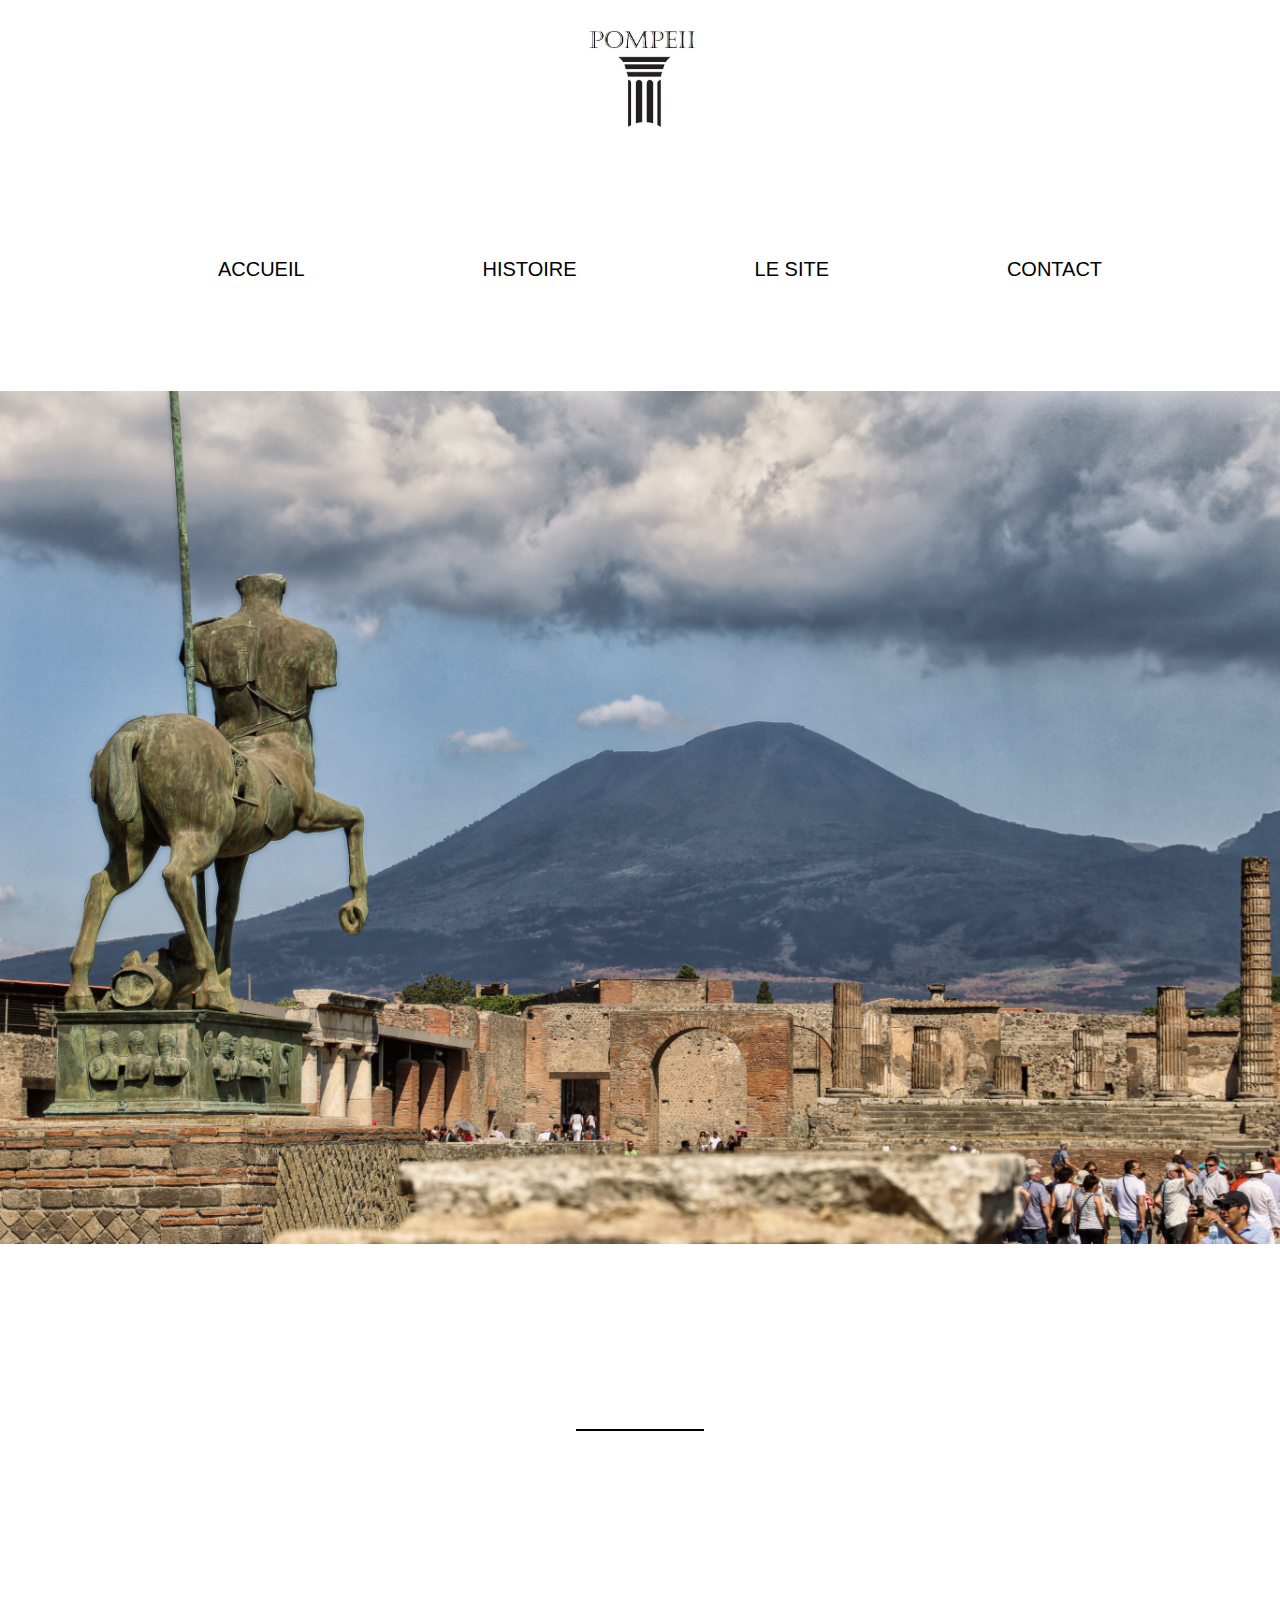
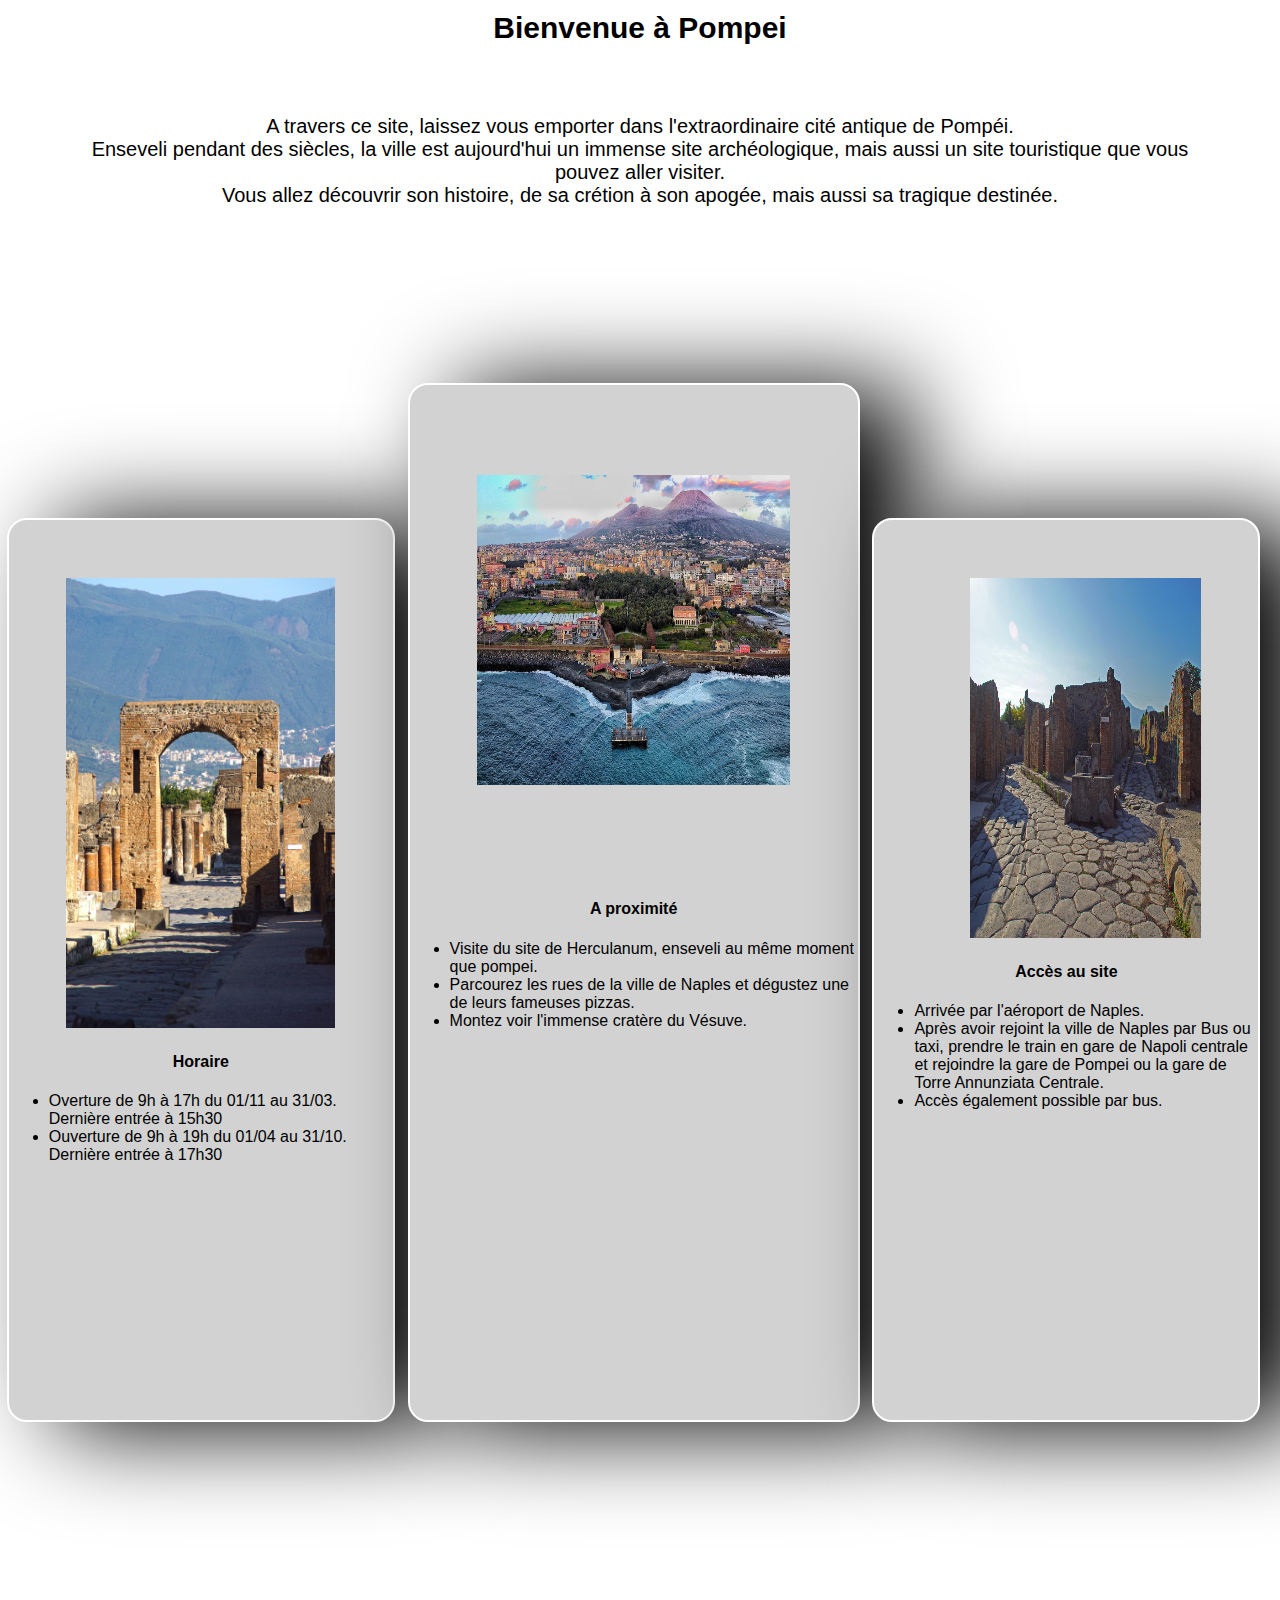
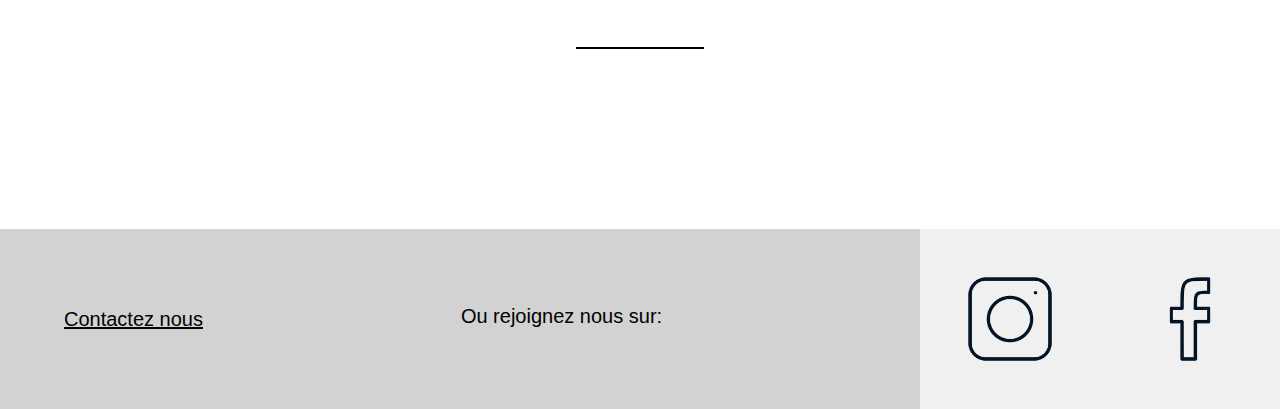
==== commit d801db6d: "modify media queries" ====
--- a/index.html
+++ b/index.html
@@ -70,8 +70,8 @@
             <p>Ou rejoignez nous sur:</p>
         </div>
         <div class="div_footer3">
-            <img src="assets/logo_insta.png" alt="logo reseau sociaux"  height="100%">
-            <img src="assets/logo_facebook.png" alt="logo de facebook" height="100%">
+            <img src="assets/logo_insta.png" alt="logo reseau sociaux"  width="50%" height="100%">
+            <img src="assets/logo_facebook.png" alt="logo de facebook" width="50%" height="100%">
         </div>
     </footer>
 </body>
--- a/style.css
+++ b/style.css
@@ -195,7 +195,8 @@
     width: 100%;
     height: 80%;
     transform-style: preserve-3d; 
-    animation: rotate360 150s infinite forwards linear;}
+    animation: rotate360 150s infinite forwards linear;    
+}
 
     .img-carousel { 
         position: absolute;
@@ -299,6 +300,9 @@
     margin-left: 25%;   
 }
 
+form input, form textarea{
+    border: 2px solid black;
+}
 form .button{
    width: 15%;
    margin-left:60%;
@@ -337,6 +341,9 @@
     line-height: 15vh
 }
 
+.div_footer3{
+    display: flex;
+}
 footer a:hover{
     font-size: 25px;
 }
@@ -380,6 +387,7 @@
    .container_home, .container_home2, .container_home3{ 
        width: 100%;
        height: 40%;
+       margin-top: 1vh;
    }
    .container_home ul, .container_home2 ul, .container_home3 ul{
        padding-left: 20%;
@@ -387,13 +395,41 @@
        padding-bottom: 20%;
    }
 
-   .container_home img, .container_home2 img, .container_home3 img{
+    .container_home img, .container_home2 img, .container_home3 img{
        width: 40%;
        padding-left: 30%;
        padding-right: 30%;   
    }
 
- 
+   #border2{
+       border: none;
+   }
+   
+   .container{
+       height: 0;
+
+   }
+   .carousel{
+       display: none;
+   }
+
+   .div_flex_img img{
+       width: 90%;
+   }
+
+    form input, form textarea{
+    border: 2px solid black;
+    }
+
+    footer{
+        font-size: 12px;
+    }
+    .div_footer3 img{
+      height: 50%;
+      margin-top: 25%;
+      margin-bottom: 25%;
+    }
+  
    /*CSS Media queries home*/
  
 }
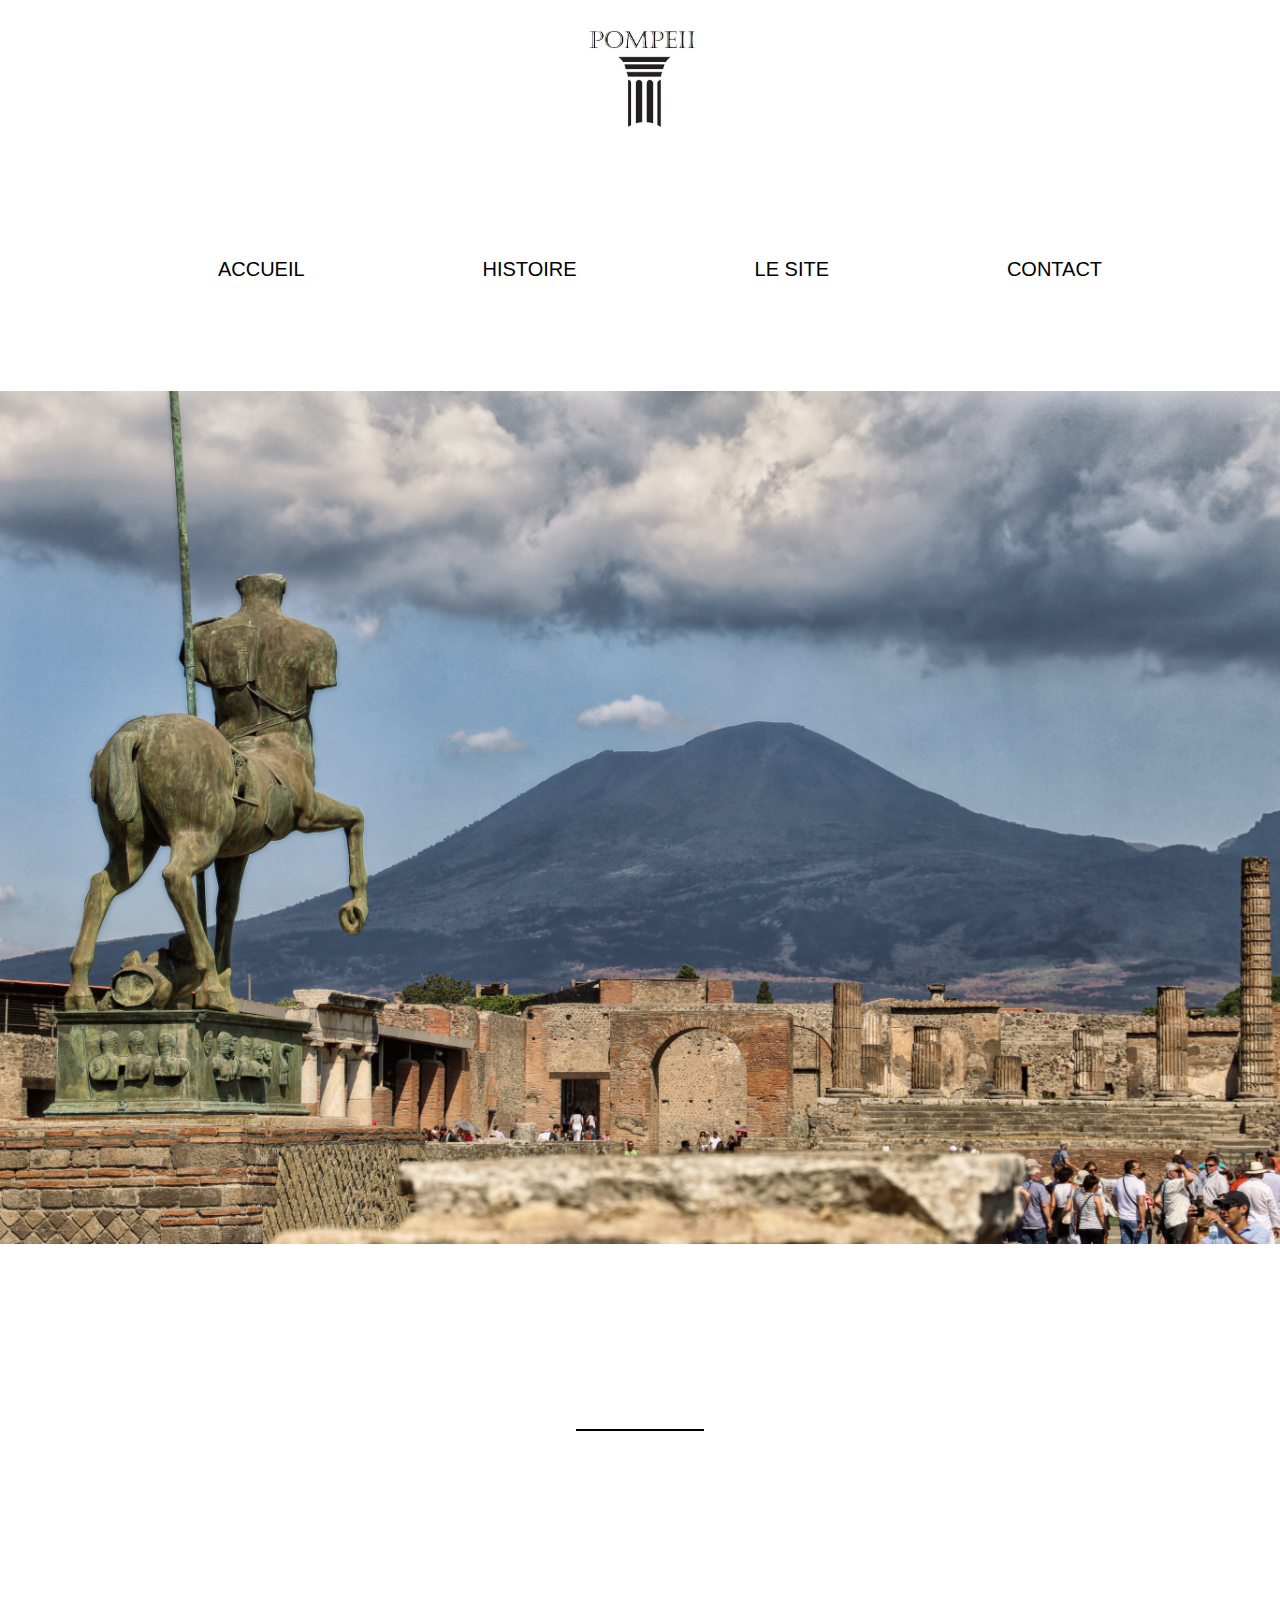
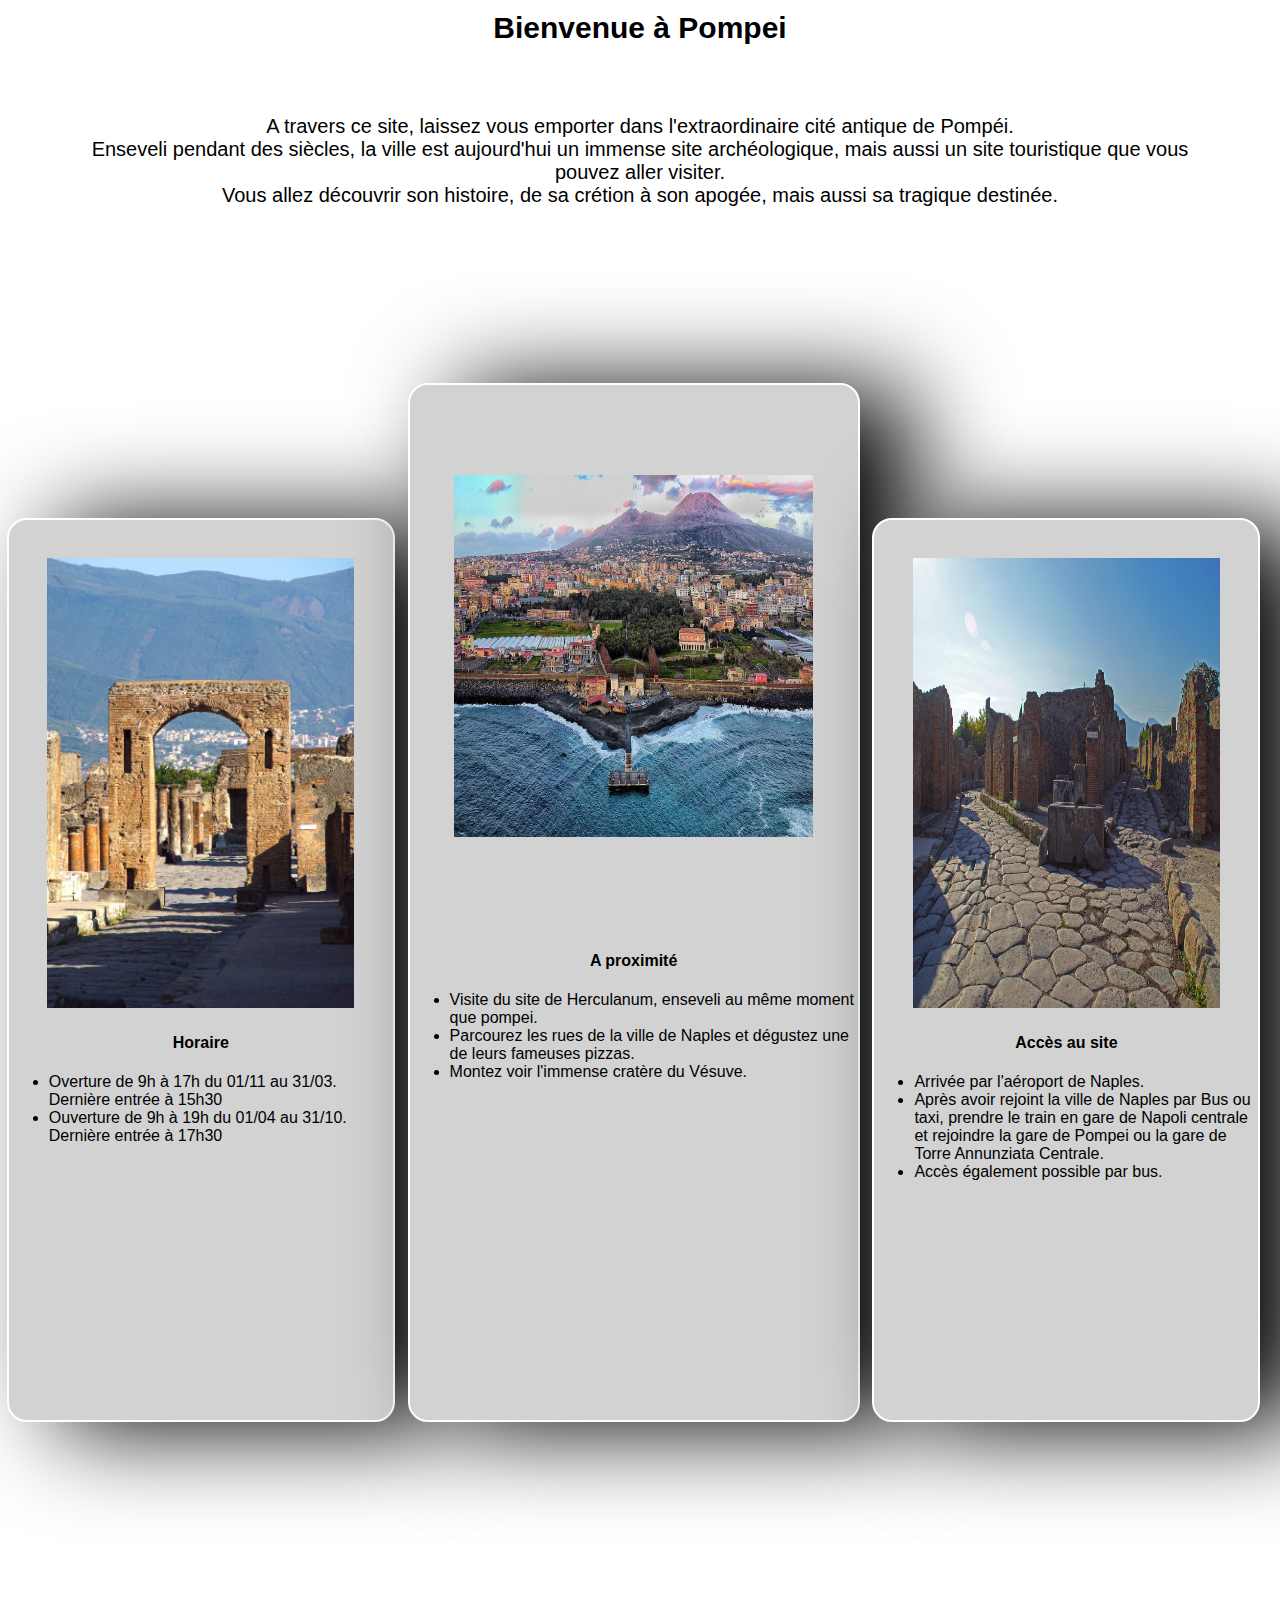
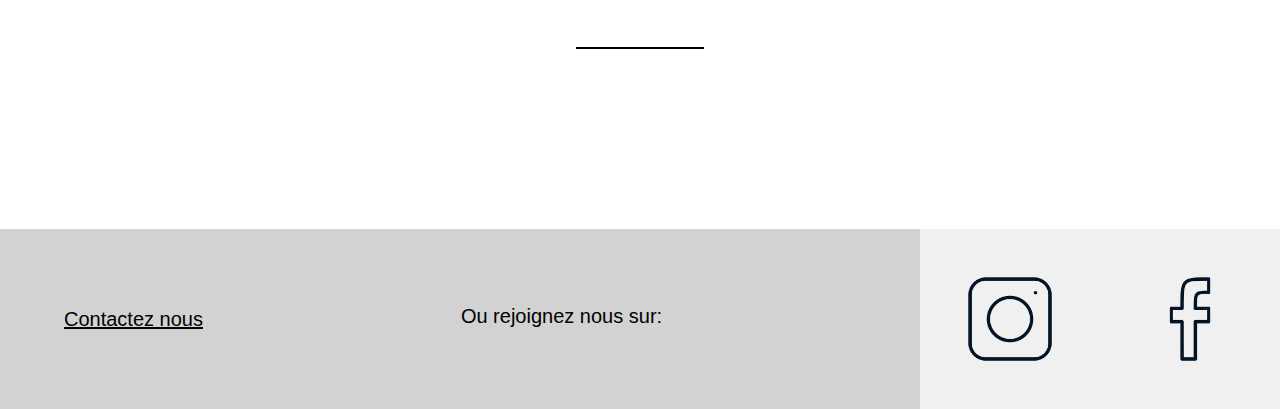
==== commit 636ea249: "modify files, modify media queries and delete some pictures" ====
--- a/index.html
+++ b/index.html
@@ -34,7 +34,7 @@
         </div>
         <section class="section_img">
             <div class="container_home">
-                <img src="assets/accueil/porte.jpg" alt="une porte dans la cité de pompei" width="70%" height="50%">
+                <img src="assets/accueil/porte.jpg" alt="une porte dans la cité de pompei" width="80%" height="50%">
                 <h4>Horaire</h4>
                 <ul>
                     <li>Overture de 9h à 17h du 01/11 au 31/03. Dernière entrée à 15h30</li>
@@ -42,7 +42,7 @@
                 </ul>
             </div>
             <div class="container_home2">
-                <img class="img_herc" src="assets/accueil/proximité.jpg" alt="vue aerienne du vesuve" width="70%" height="30%">
+                <img class="img_herc" src="assets/accueil/proximité.jpg" alt="vue aerienne du vesuve" width="80%" height="35%">
                 <h4>A proximité</h4>
                 <ul>
                     <li>Visite du site de Herculanum, enseveli au même moment que pompei.</li>
@@ -51,7 +51,7 @@
                 </ul>
             </div>   
             <div class="container_home3">
-                <img src="assets/accueil/acces.jpg" alt="chemin qui ce sépare en deux" width="60%" height="40%">
+                <img src="assets/accueil/acces.jpg" alt="chemin qui ce sépare en deux" width="80%" height="50%">
                 <h4>Accès au site</h4>
                 <ul>
                     <li>Arrivée par l'aéroport de Naples.</li>
--- a/style.css
+++ b/style.css
@@ -110,18 +110,19 @@
 }
 
 .container_home img{
-    padding-left: 15%;
-    padding-top: 15%;
+    padding-left: 10%;
+    padding-top: 10%;
 }
 .container_home2 img{
-    padding-left: 15%;
+    padding-left: 10%;
+    padding-left: 10%;
     padding-top: 20%;
     padding-bottom: 10vh;
     
 }
 .container_home3 img{
-    padding-left: 25%;
-    padding-top: 15%;
+    padding-left: 10%;
+    padding-top: 10%;
 }
 
 .container_home h4, .container_home2 h4, .container_home3 h4{
@@ -140,6 +141,21 @@
     
 }
 
+.img-history1{
+    width: 100%;
+
+}
+
+.img-history1 img{
+    margin-left: 5%;
+    margin-right: 5%;
+    margin-top: 10vh;
+    margin-bottom: 10vh;
+    box-shadow: 20px 10px 50px black;
+    border-radius: 10px;
+    
+}
+
 .section_paragraph{
     width: 100%;
 }
@@ -151,11 +167,15 @@
 
 .panorama{
     width: 100%;
-    height: 50vh;
     padding-bottom: 10vh;
     padding-top: 10vh;
     display: flex;
     justify-content: center;
+}
+
+.panorama img{
+    box-shadow: 20px 10px 50px black;
+    border-radius: 10px;
 }
 
 .img-history2{
@@ -300,9 +320,6 @@
     margin-left: 25%;   
 }
 
-form input, form textarea{
-    border: 2px solid black;
-}
 form .button{
    width: 15%;
    margin-left:60%;
@@ -375,7 +392,7 @@
    .menu a{
        font-size: 16px;
    }
-
+   /*Media queries home*/
    .word_home p{
        padding-bottom: 15vh;
    }
@@ -396,11 +413,12 @@
    }
 
     .container_home img, .container_home2 img, .container_home3 img{
-       width: 40%;
-       padding-left: 30%;
-       padding-right: 30%;   
-   }
-
+       width: 70%;
+       padding-left: 15%;
+       padding-right: 15%;   
+   }
+/*Media queries home*/
+/*Media queries site*/
    #border2{
        border: none;
    }
@@ -416,11 +434,13 @@
    .div_flex_img img{
        width: 90%;
    }
-
+   /*Media queires site*/
+   /*Media queries contact*/
     form input, form textarea{
     border: 2px solid black;
     }
-
+    /*Media queries contact*/
+    /*Media queires contact*/
     footer{
         font-size: 12px;
     }
@@ -429,7 +449,7 @@
       margin-top: 25%;
       margin-bottom: 25%;
     }
-  
-   /*CSS Media queries home*/
+    /*Media queries footer*/
+   
  
 }
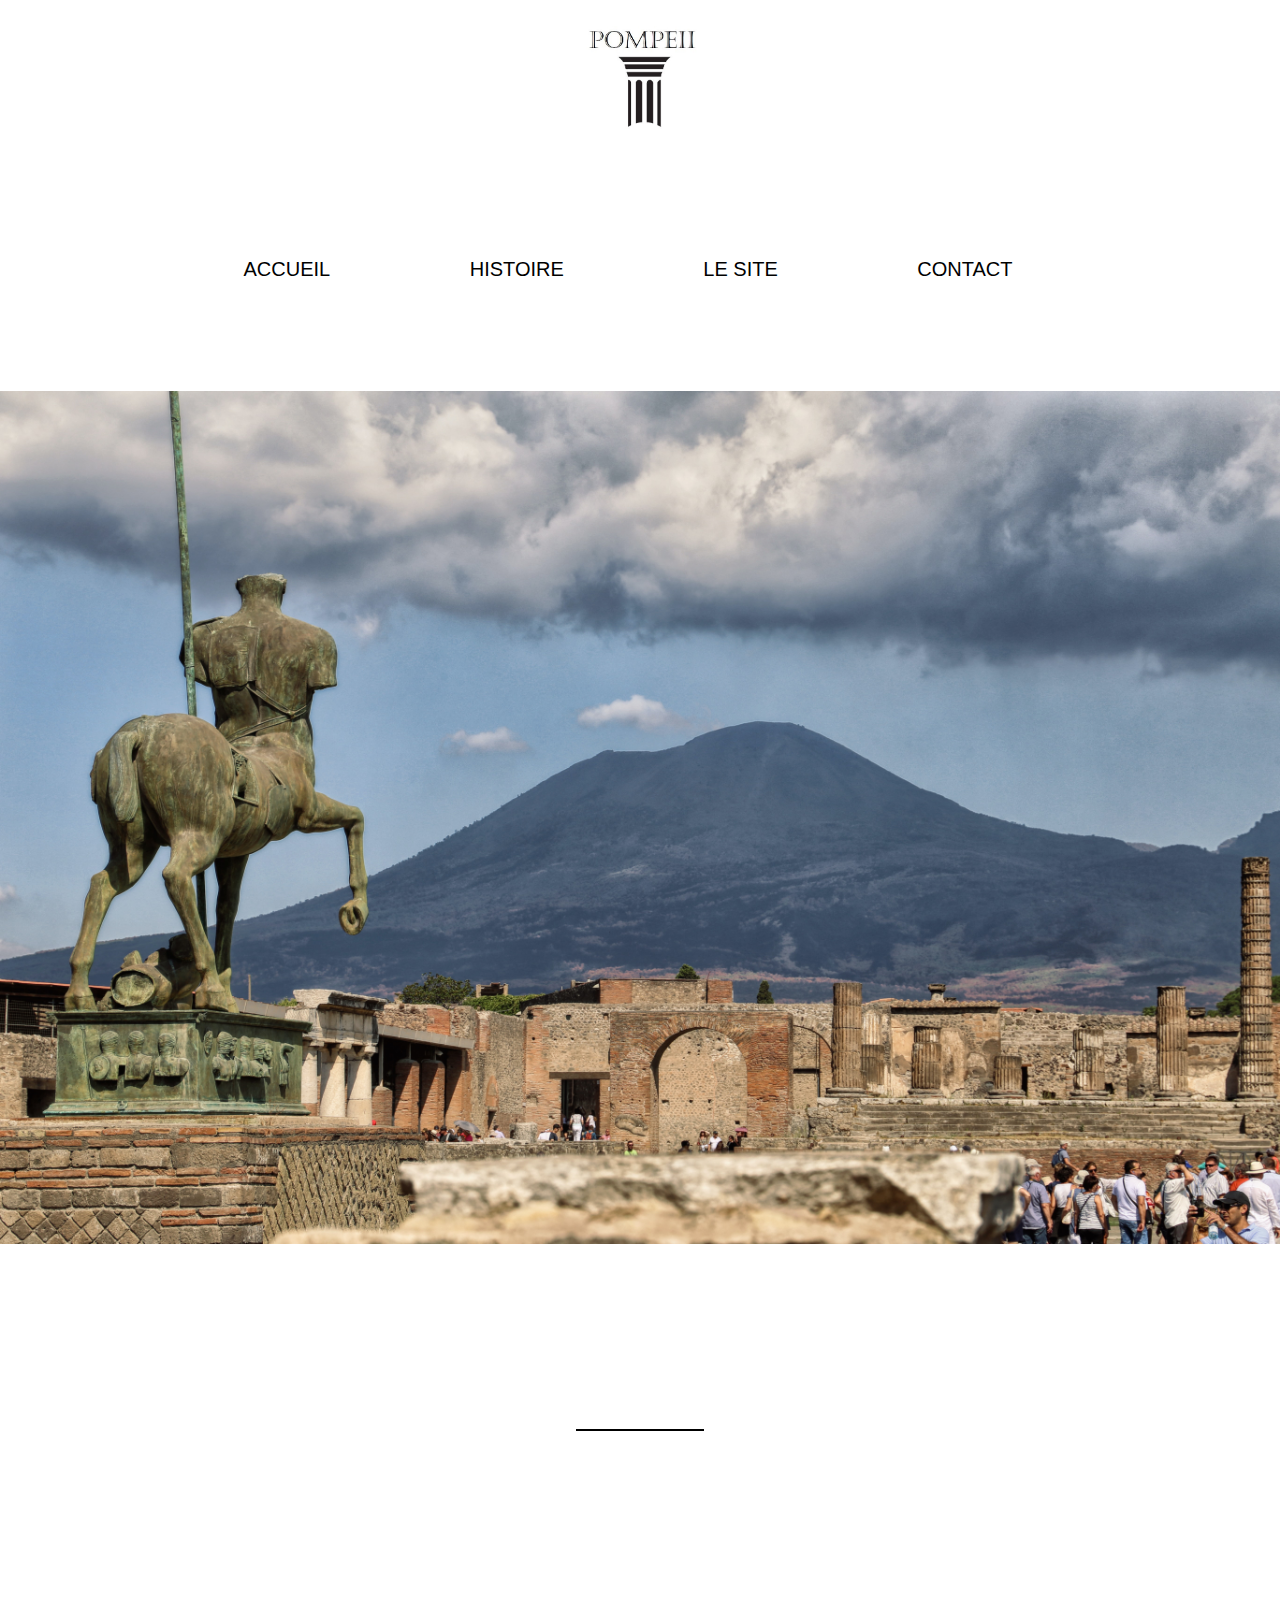
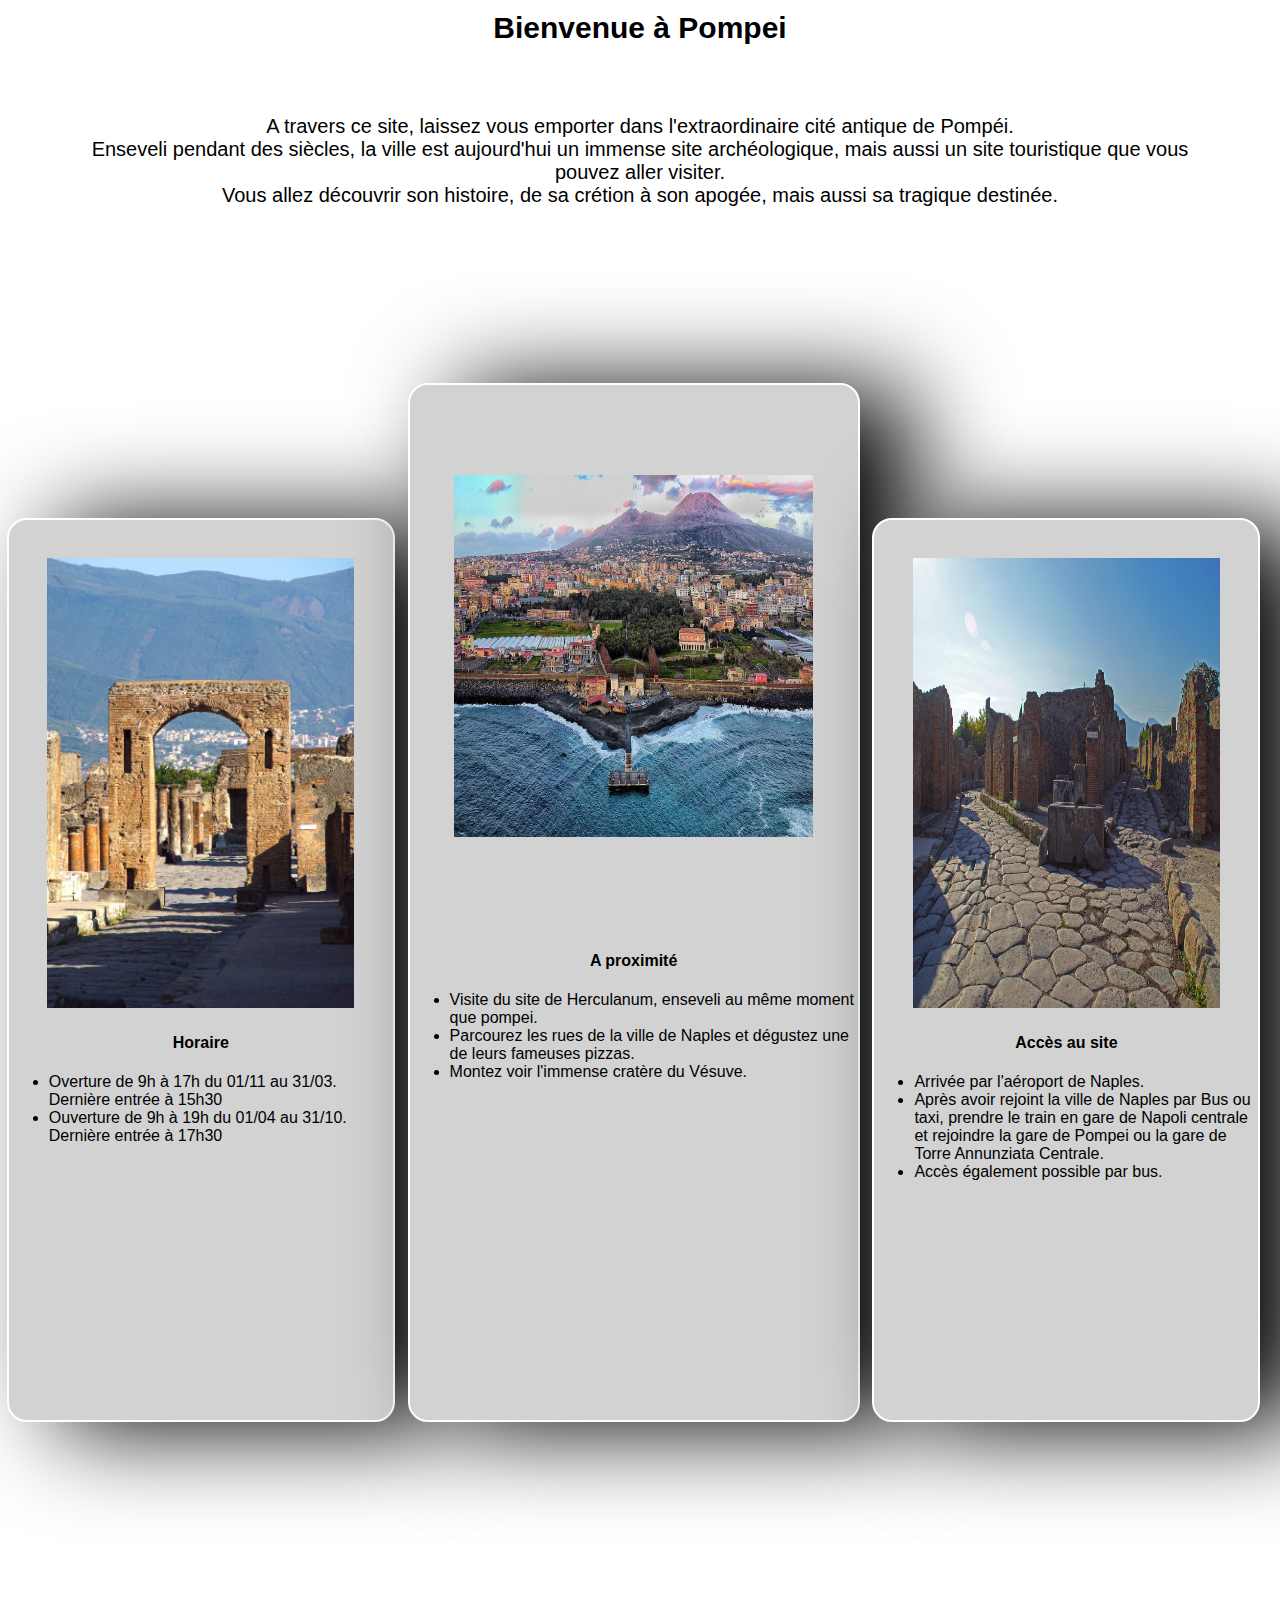
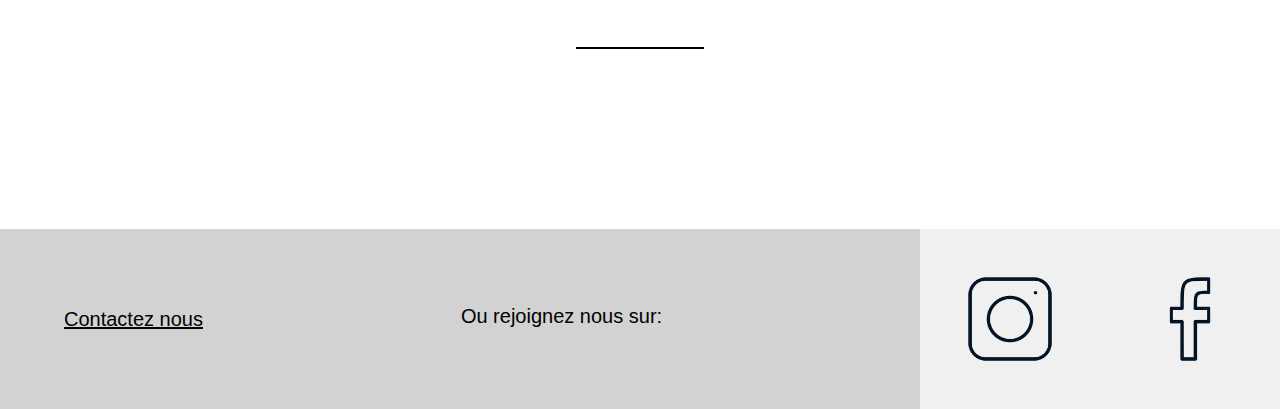
==== commit 812c299f: "change menu and add js" ====
--- a/index.html
+++ b/index.html
@@ -12,7 +12,7 @@
         <img class="logo" src="assets/logo-pompei.jpg" alt="logo-pompei">
     </div>
     <header>
-        <nav>
+        <nav class="navMenu">
             <ul class="menu">
                 <li><a href="index.html">ACCUEIL</a></li>
                 <li><a href="history.html">HISTOIRE</a></li>
--- a/style.css
+++ b/style.css
@@ -20,17 +20,25 @@
     margin: auto;
 }
 
+.sideNav{
+    width: 100%;
+}
 .menu{
     display: flex;
     justify-content: space-evenly;
     list-style: none;
     padding-top: 10vh;
     padding-bottom: 10vh;
+    margin-right: 5%;
+    margin-left: 5%;
+    padding-right: 5%;
+    margin-left: 5%;
 }
 
 .menu a{
     font-size: 20px;
     color: black;
+    cursor: pointer;
 }
 
 .menu a:hover{
@@ -351,7 +359,8 @@
 .div_footer1 a{
     color: black;
     line-height: 20vh;
-    text-decoration: underline;   
+    text-decoration: underline; 
+    cursor: pointer;  
 }
 
 .div_footer2 p{
@@ -374,24 +383,38 @@
     .logo{
         width: 25%;
     }
-   .menu{
+    .navMenu{
+        width: 100%;
+    }
+    .menu{
+        width: 50%;
        display: flex;
        flex-direction: column;
        text-align: center;
-       padding-left: 15%;
-       padding-right: 15%;
+       margin:0;
+       padding: 0;
+       padding-top: 5vh;
+       padding-bottom: 5vh;
    }
 
    .menu li{
-      border: 2px solid black;
-      width: 50%;
-      margin-left: 25%;
-      margin-right: 25%;
-   }
-
-   .menu a{
-       font-size: 16px;
-   }
+      margin-top: 5px;
+      margin-right: 70%;
+      width: 40%;
+      margin-right: 100%;
+      background-color: rgb(210, 210, 210);
+      border-radius: 10px;
+      
+   }
+
+   .menu li a{
+       font-size: 14px;  
+   }
+
+   .menu a:hover{
+      font-size: inherit ;;
+   }
+   
    /*Media queries home*/
    .word_home p{
        padding-bottom: 15vh;
@@ -450,6 +473,4 @@
       margin-bottom: 25%;
     }
     /*Media queries footer*/
-   
- 
-}
+}
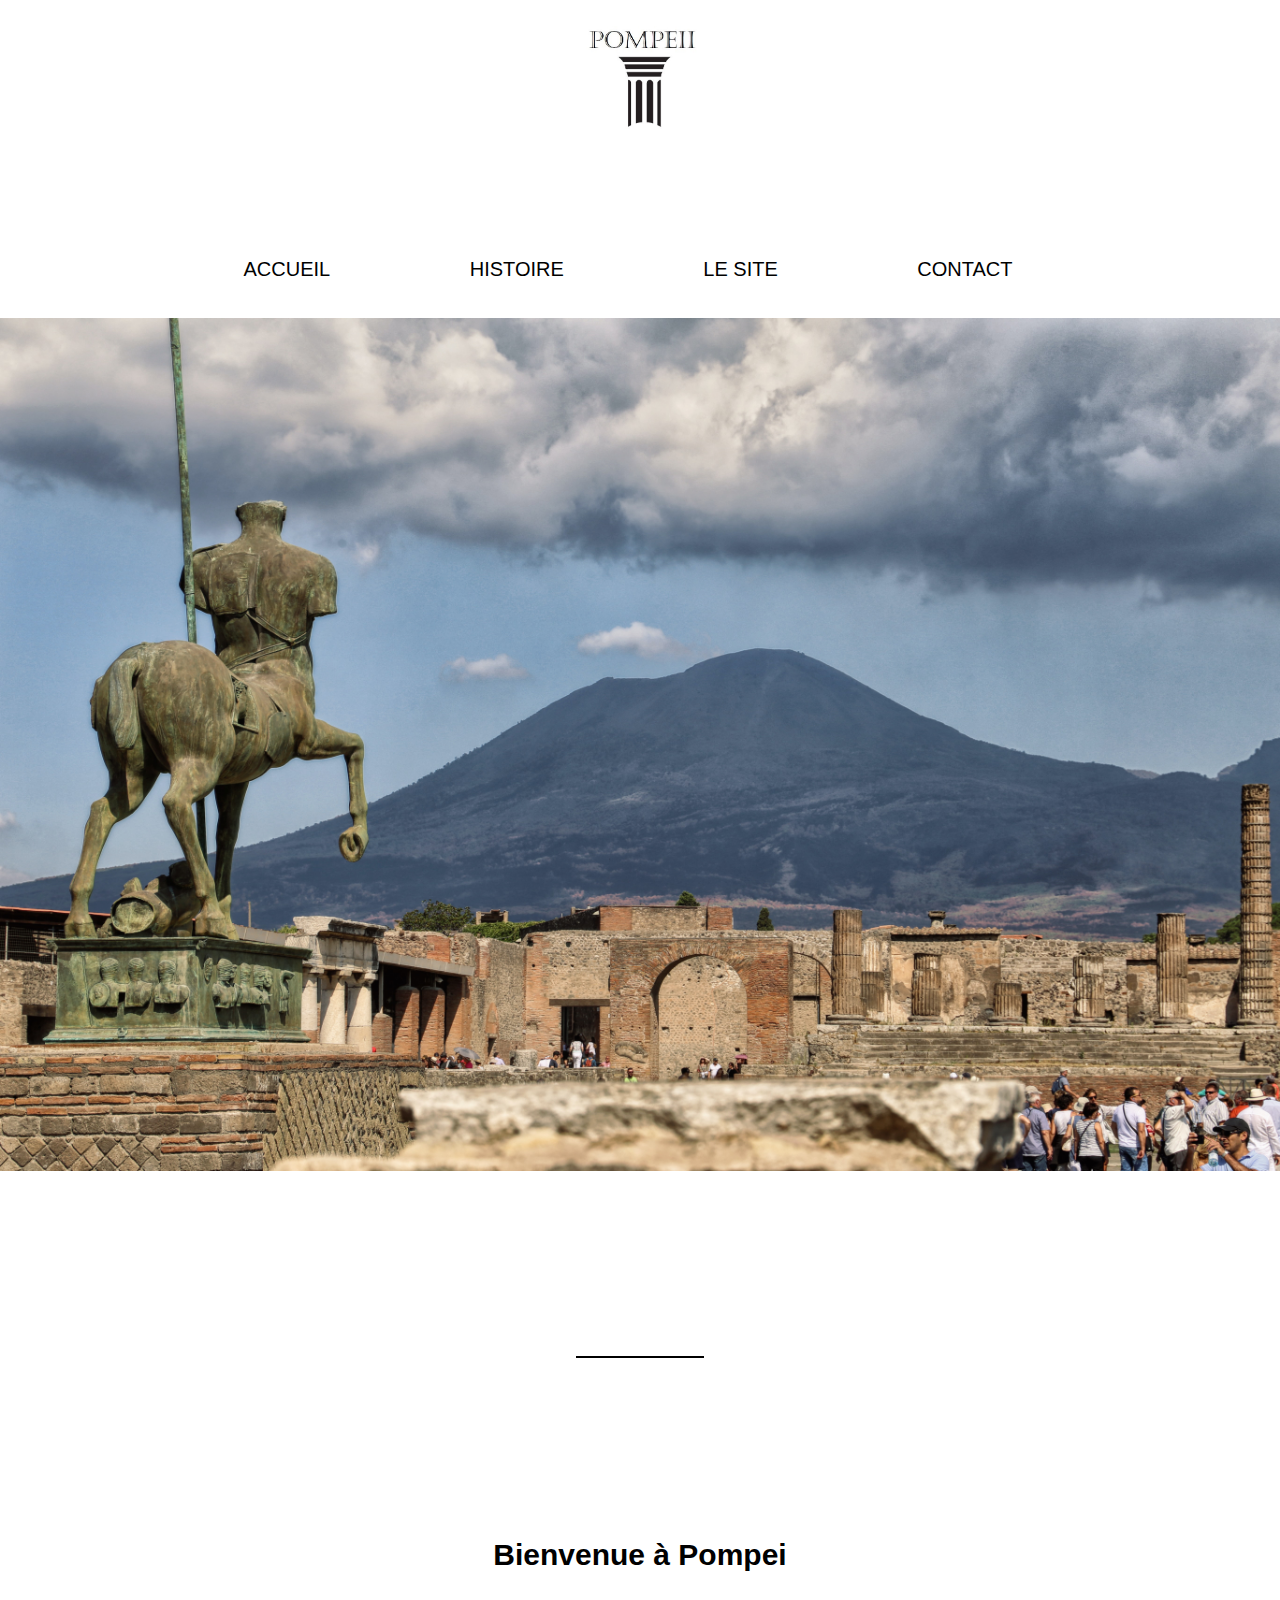
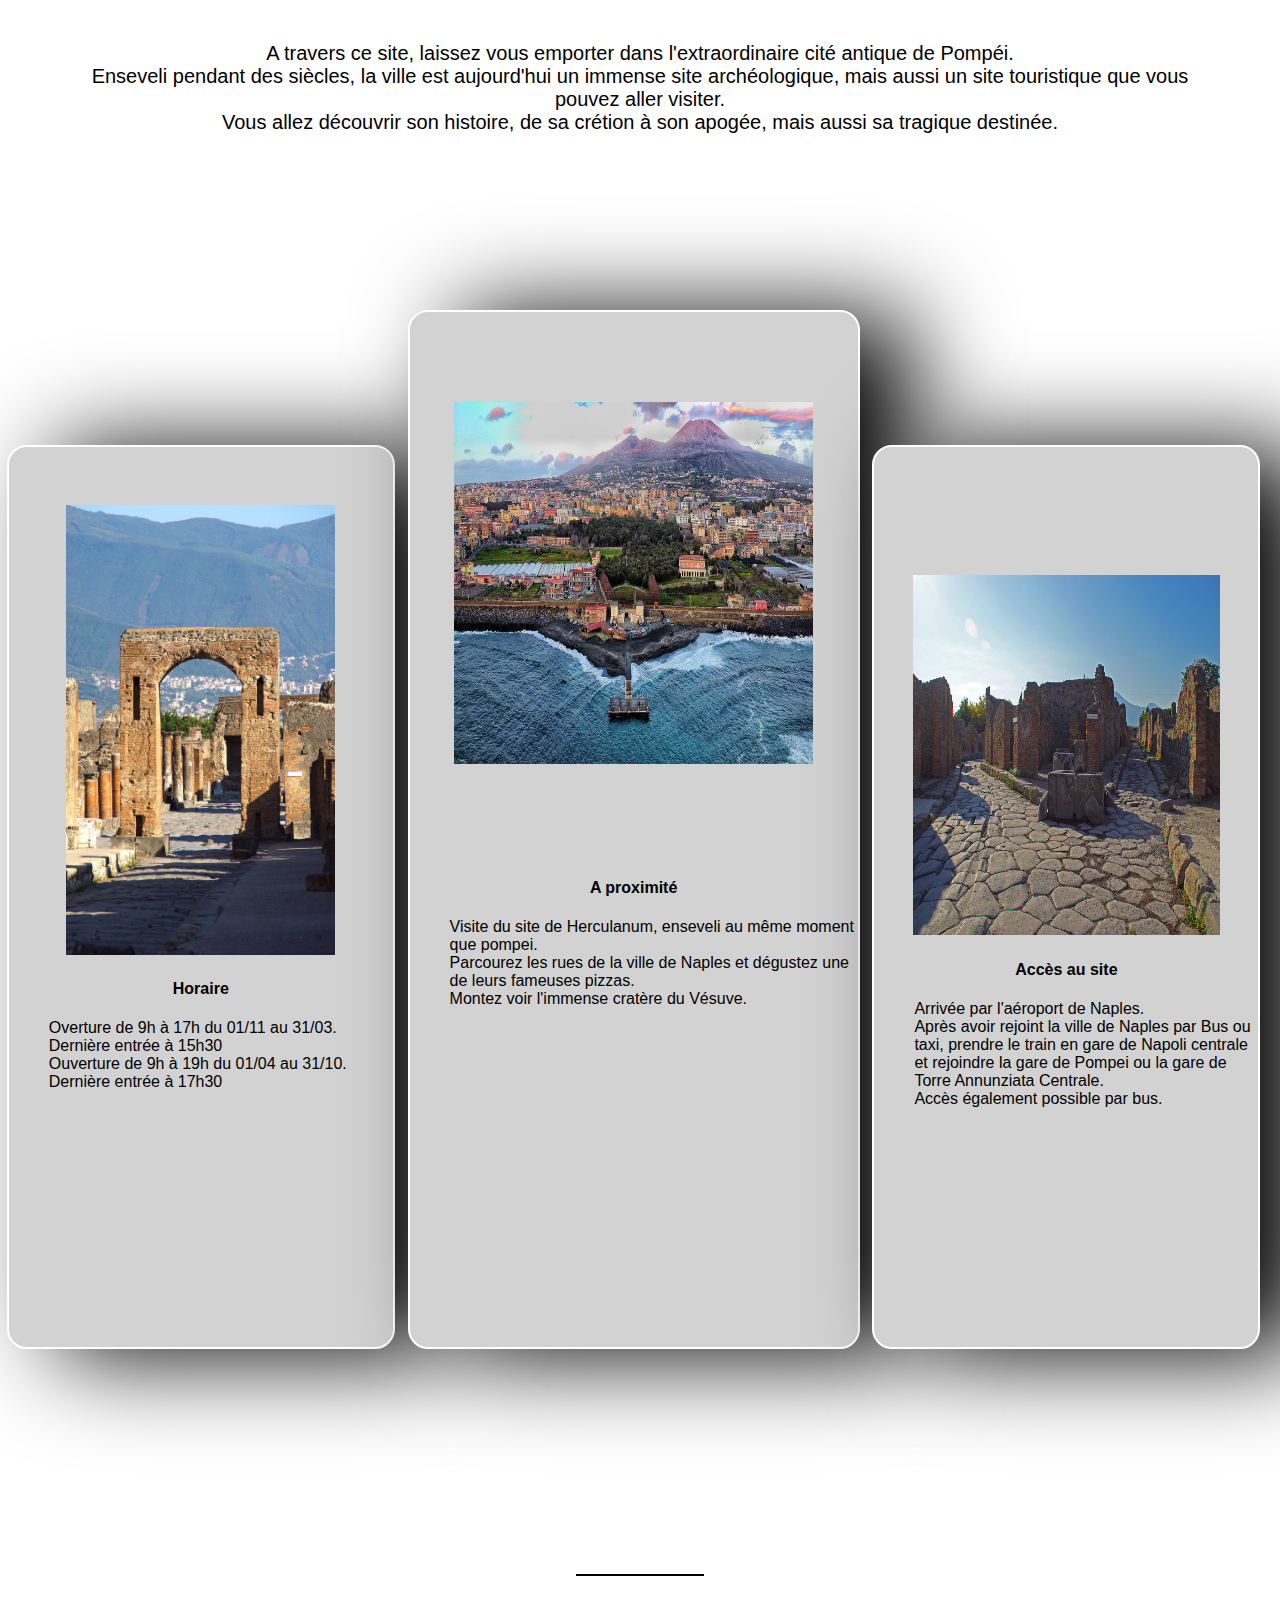
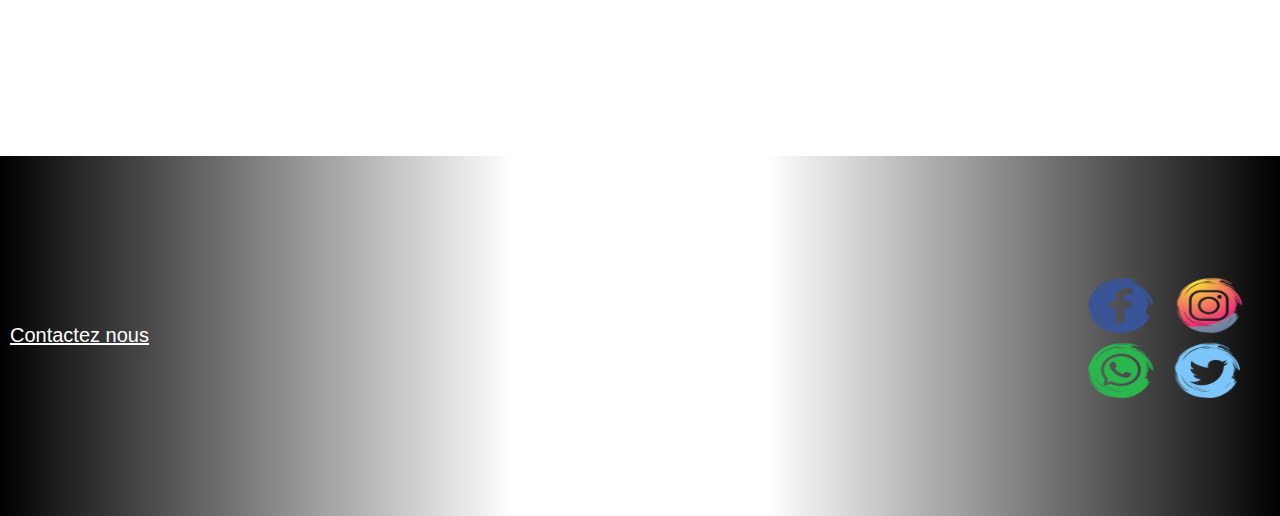
==== commit 85455ce1: "add burger menu" ====
--- a/index.html
+++ b/index.html
@@ -20,6 +20,15 @@
                 <li><a href="contact.html">CONTACT</a></li>
             </ul>
         </nav>
+        <nav class="navBurger">
+            <div class="icon">☰</div> 
+            <ul class="burger">
+                <li><a href="index.html">ACCUEIL</a></li>
+                <li><a href="history.html">HISTOIRE</a></li>
+                <li><a href="site.html">LE SITE</a></li>
+                <li><a href="contact.html">CONTACT</a></li>
+            </ul>
+        </nav>
     </header>
     <div class="home">
         <img class="img_home"src="assets/accueil/photo-accueil.jpg" alt="photo_statue_pompei">
@@ -34,7 +43,7 @@
         </div>
         <section class="section_img">
             <div class="container_home">
-                <img src="assets/accueil/porte.jpg" alt="une porte dans la cité de pompei" width="80%" height="50%">
+                <img src="assets/accueil/porte.jpg" alt="une porte dans la cité de pompei" width="70%" height="50%">
                 <h4>Horaire</h4>
                 <ul>
                     <li>Overture de 9h à 17h du 01/11 au 31/03. Dernière entrée à 15h30</li>
@@ -51,7 +60,7 @@
                 </ul>
             </div>   
             <div class="container_home3">
-                <img src="assets/accueil/acces.jpg" alt="chemin qui ce sépare en deux" width="80%" height="50%">
+                <img src="assets/accueil/acces.jpg" alt="chemin qui ce sépare en deux" width="80%" height="40%">
                 <h4>Accès au site</h4>
                 <ul>
                     <li>Arrivée par l'aéroport de Naples.</li>
@@ -67,12 +76,12 @@
             <a href="contact.html">Contactez nous</a>
         </div>
         <div class="div_footer2">
-            <p>Ou rejoignez nous sur:</p>
+           <img src="assets/Logo-pompei.jpg" alt="">
         </div>
         <div class="div_footer3">
-            <img src="assets/logo_insta.png" alt="logo reseau sociaux"  width="50%" height="100%">
-            <img src="assets/logo_facebook.png" alt="logo de facebook" width="50%" height="100%">
+            <img src="assets/social-media-ge85b64509_640.png" alt="" width="40%" height="120vh">         
         </div>
     </footer>
+    <script src="/index.js"></script>
 </body>
 </html>--- a/style.css
+++ b/style.css
@@ -1,10 +1,11 @@
 *{
     text-decoration: none;
+    list-style: none;
     font-family:'Georgia','Lucida Sans', 'Lucida Sans Regular', 'Lucida Grande', 'Lucida Sans Unicode', 'Geneva', Verdana, sans-serif
 }
     body{
-    margin:0;
     font-size: 20px;
+    margin: 0;
     
 }
 /* CSS body*/
@@ -22,6 +23,10 @@
 
 .sideNav{
     width: 100%;
+}
+
+.navMenu{
+    height: 150px;
 }
 .menu{
     display: flex;
@@ -45,6 +50,50 @@
    text-shadow: black 10px 15px 10px;
    font-size: 25px;
 }
+
+.icon{
+    font-size: 50px;
+    color: black;
+    z-index: 999;
+    position: fixed;
+    top:0;
+    cursor: pointer;
+}
+
+.navBurger{
+    display: none;
+}
+
+.burger{
+    position: fixed;
+    width: 100%;
+    top: -100vh;
+    left: 0;
+    padding: 0;
+    margin: 0;
+    display: flex;
+    flex-direction: column;
+    justify-content: space-around;
+    text-align: center;
+    background:linear-gradient(to left, black, white 40%, white 60%, black);;
+    height: 50vh;
+    transition: top 1s;
+}
+
+.burger a{
+    font-size: 14px;
+    color: black;
+
+}
+
+.list-visible{
+    top:0;
+}
+
+.icon-visible{
+    color: white;
+}
+
 
 
 /*CSS header*/
@@ -118,8 +167,8 @@
 }
 
 .container_home img{
-    padding-left: 10%;
-    padding-top: 10%;
+    padding-left: 15%;
+    padding-top: 15%;
 }
 .container_home2 img{
     padding-left: 10%;
@@ -129,6 +178,7 @@
     
 }
 .container_home3 img{
+    margin-top: 10vh;
     padding-left: 10%;
     padding-top: 10%;
 }
@@ -328,9 +378,19 @@
     margin-left: 25%;   
 }
 
+form input, form textarea{
+    border: 1px solid black;
+}
+
 form .button{
    width: 15%;
    margin-left:60%;
+   cursor: pointer;
+}
+
+form .button:hover{
+    background-color: grey;
+    color: white;
 }
 
 .bye{
@@ -345,88 +405,69 @@
 /*CSS footer*/
 footer{
     width: 100%;
-    height: 20vh;
-    background-color: rgb(210, 210, 210);
+    height: 40vh;
+    background:linear-gradient(to left, black, white 40%, white 60%, black);
     margin-top: 15vh;
     display: flex;
-    justify-content: space-between
+    justify-content: space-between;
+    align-items: center;
       
 }
 
-.div_footer1{
-   padding-left: 5%;    
-}
+.div_footer1, .div_footer3{
+    width: 30%;
+    height: auto; 
+}
+
+.div_footer2{
+    width:15%;
+}
+
+.div_footer2 img{
+    width: 100%;
+    
+}
+
 .div_footer1 a{
-    color: black;
-    line-height: 20vh;
-    text-decoration: underline; 
-    cursor: pointer;  
-}
-
-.div_footer2 p{
-    line-height: 15vh
+    color: white;
+    text-decoration: underline;
+    padding-left: 10px;
 }
 
 .div_footer3{
     display: flex;
-}
-footer a:hover{
-    font-size: 25px;
-}
+    flex-direction: column;
+}
+
+.div_footer3 img{
+    padding-top: 5px;
+    padding-left: 50%;
+}
+
+
 /*CSS footer*/
 /*CSS Media queries*/
-/*CSS Media queries home*/
 @media screen and (max-width:1000px) {
     body{
         font-size: 14px;
     }
-    .logo{
-        width: 25%;
-    }
-    .navMenu{
-        width: 100%;
-    }
-    .menu{
-        width: 50%;
-       display: flex;
-       flex-direction: column;
-       text-align: center;
-       margin:0;
-       padding: 0;
-       padding-top: 5vh;
-       padding-bottom: 5vh;
-   }
-
-   .menu li{
-      margin-top: 5px;
-      margin-right: 70%;
-      width: 40%;
-      margin-right: 100%;
-      background-color: rgb(210, 210, 210);
-      border-radius: 10px;
-      
-   }
-
-   .menu li a{
-       font-size: 14px;  
-   }
-
-   .menu a:hover{
-      font-size: inherit ;;
-   }
-   
+
    /*Media queries home*/
+   .border{
+       margin-top: 10vh;
+       margin-bottom: 10vh;
+   }
    .word_home p{
-       padding-bottom: 15vh;
+       margin-bottom: 5vh;
    }
    .section_img{
        display: flex;
        flex-direction: column;
-       height: 300vh;
+       height: 500vh;
    }
    .container_home, .container_home2, .container_home3{ 
        width: 100%;
-       height: 40%;
+       height: 60%;
        margin-top: 1vh;
    }
    .container_home ul, .container_home2 ul, .container_home3 ul{
@@ -458,14 +499,10 @@
        width: 90%;
    }
    /*Media queires site*/
-   /*Media queries contact*/
-    form input, form textarea{
-    border: 2px solid black;
-    }
-    /*Media queries contact*/
-    /*Media queires contact*/
+   /*Media queires footer*/
     footer{
         font-size: 12px;
+        margin-top: 5vh;
     }
     .div_footer3 img{
       height: 50%;
@@ -474,3 +511,43 @@
     }
     /*Media queries footer*/
 }
+
+@media screen and (max-width: 800px){
+
+    .div_logo{
+        padding-bottom: 15vh;
+    }
+
+    .navMenu{
+        display: none;
+    }
+
+    .navBurger{
+        display: block;
+    }
+
+    footer{
+        height: 25vh;
+    }
+
+    .div_footer1 a{
+        height: 100%;
+    }
+
+    .container_home2 img{
+        height: 30vh;
+    }
+
+    .container_home3 img{
+        height: 45vh;
+        width: 70%;
+    }
+
+    .section_img{
+        height: 280vh;
+    }
+
+    .container_home, .container_home2, .container_home3{
+        height: 100vh;
+    }
+}
